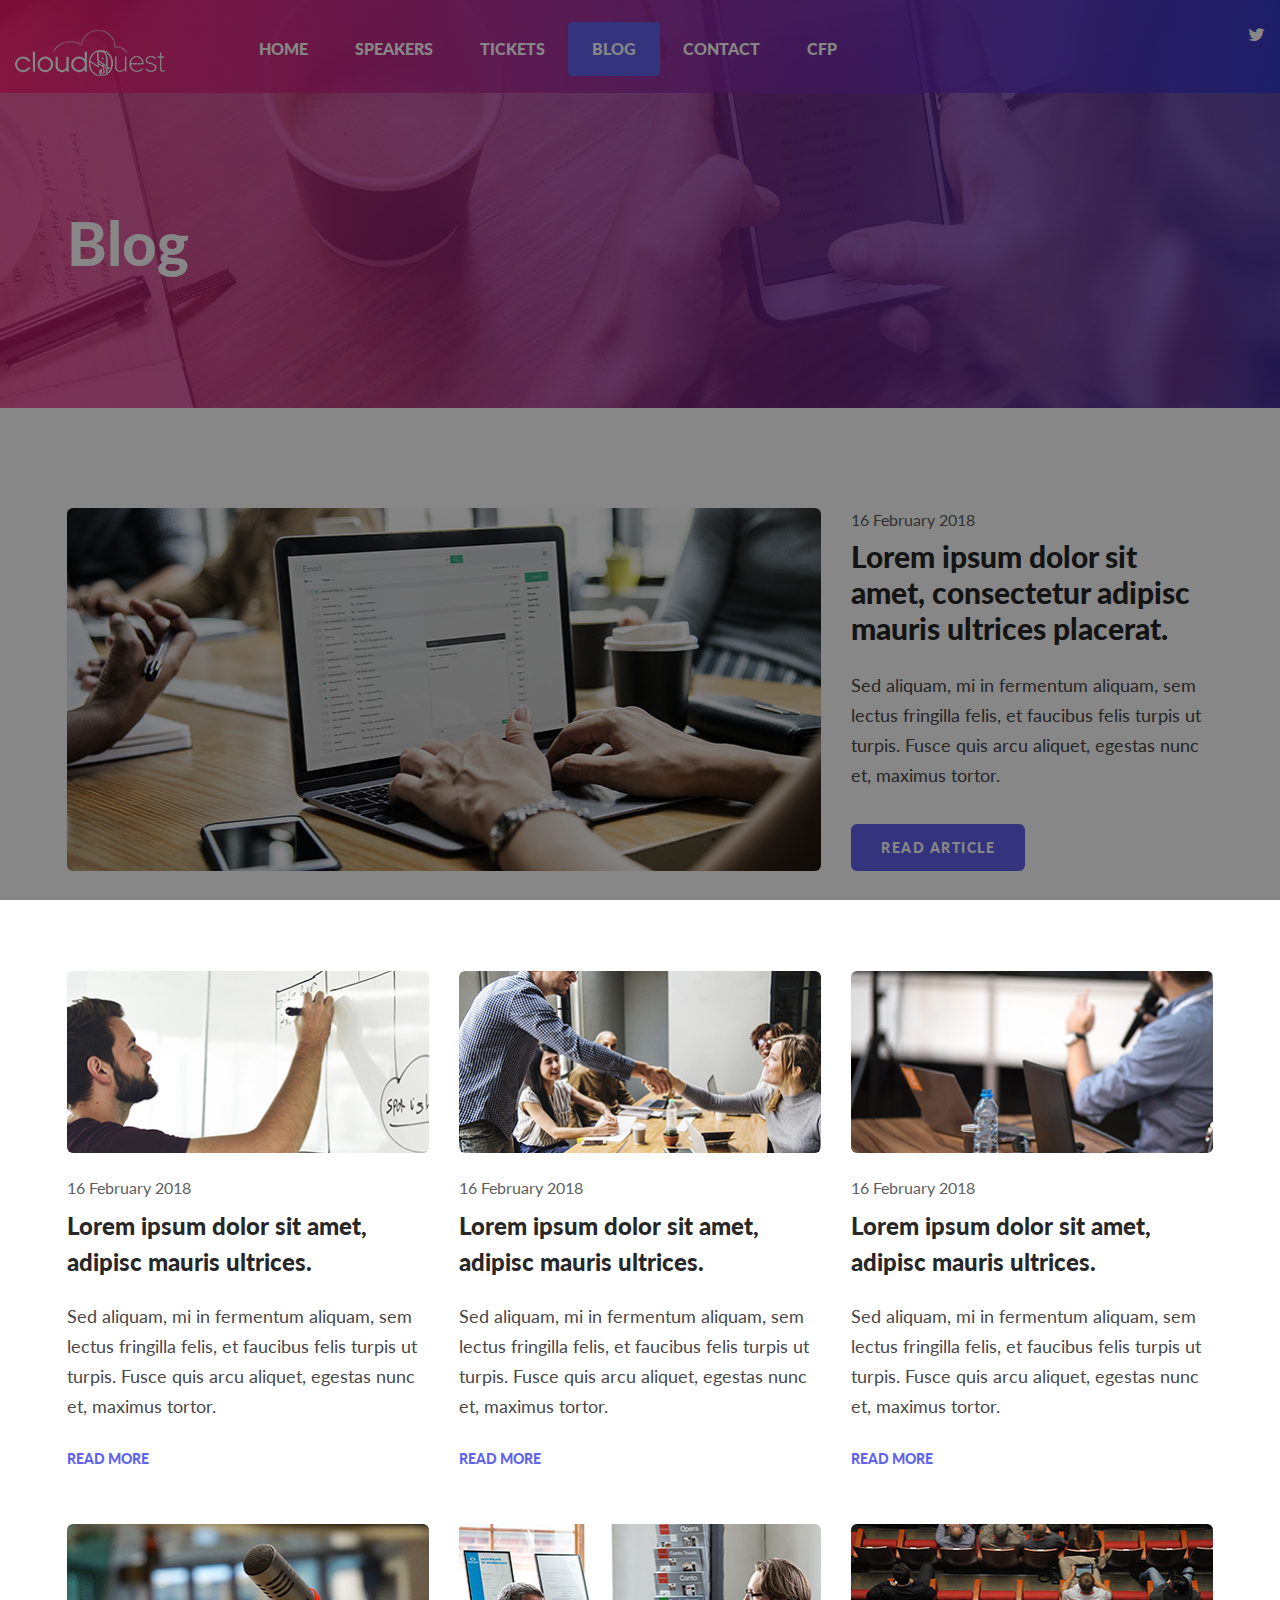
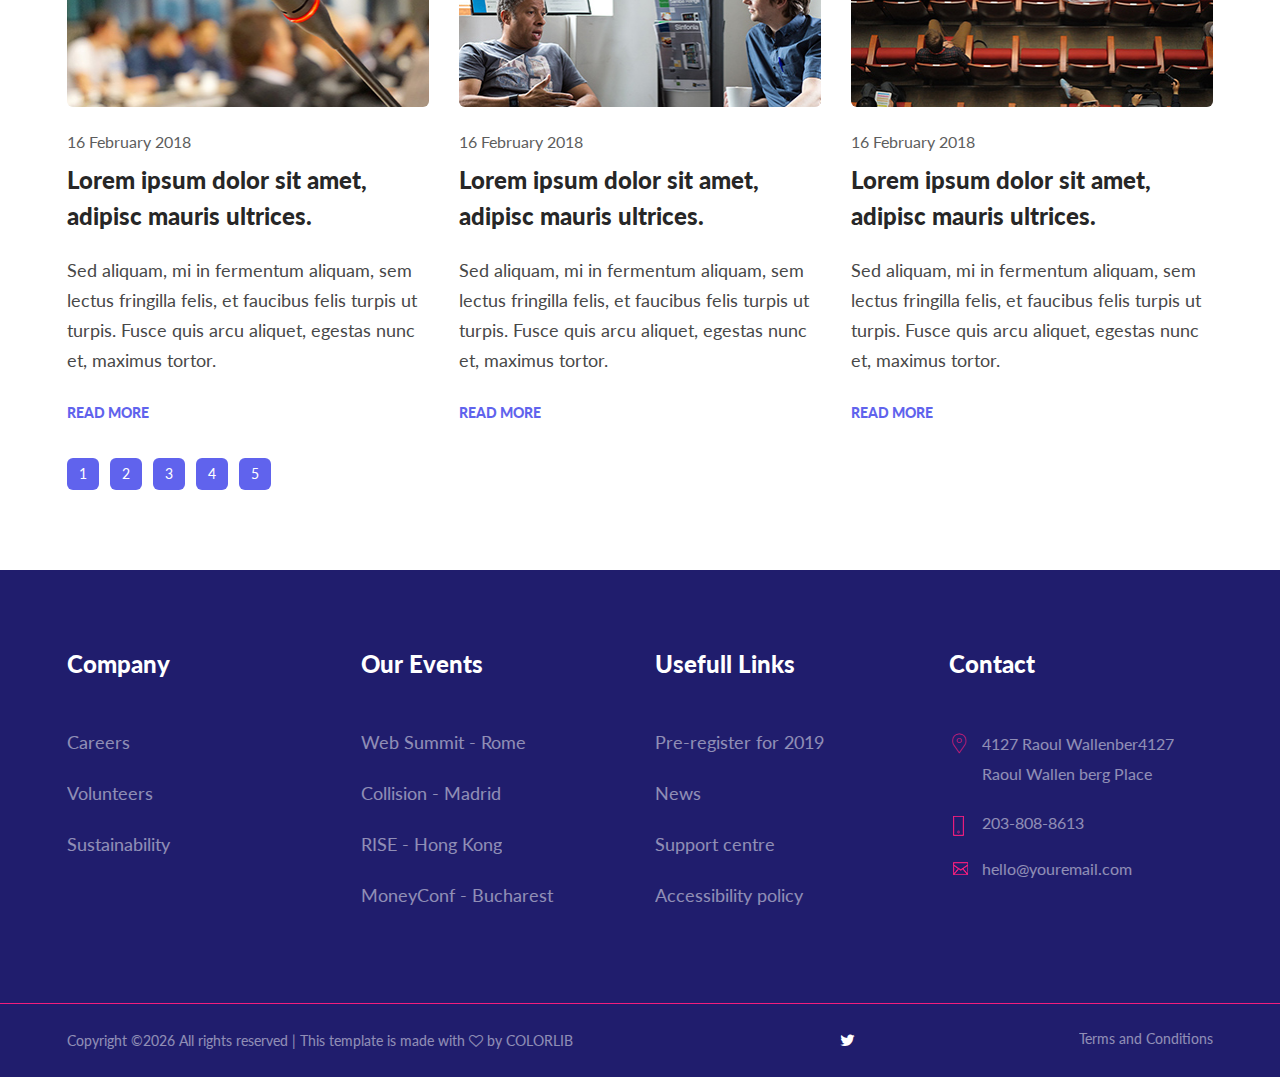
==== blog.html @ 5cf750f9 "First site version" ====
<!DOCTYPE html>
<html lang="fr">

<head>
    <meta charset="UTF-8">
    <meta name="description" content="Cloud Ouest Conference website">
    <meta name="keywords" content="cloud, devops, IA, ML, Nantes, conference, aws, azure, gcp">
    <meta name="viewport" content="width=device-width, initial-scale=1.0">
    <meta http-equiv="X-UA-Compatible" content="ie=edge">
    <title>Cloud Ouest 2020</title>

    <!-- Google Font -->
    <link href="https://fonts.googleapis.com/css?family=Lato:100,300,400,700,900&display=swap" rel="stylesheet">

    <!-- Css Styles -->
    <link rel="stylesheet" href="css/bootstrap.min.css" type="text/css">
    <link rel="stylesheet" href="css/font-awesome.min.css" type="text/css">
    <link rel="stylesheet" href="css/flaticon.css" type="text/css">
    <link rel="stylesheet" href="css/owl.carousel.min.css" type="text/css">
    <link rel="stylesheet" href="css/slicknav.min.css" type="text/css">
    <link rel="stylesheet" href="css/style.css" type="text/css">
</head>

<body>
    <!-- Page Preloder -->
    <div id="preloder">
        <div class="loader"></div>
    </div>

    <!-- Header Section Begin -->
    <header class="header-section">
        <div class="container-fluid">
            <div class="row bg-overlay">
                <div class="header">
                    <div class="col-lg-12">
                        <div class="logo">
                            <a href="./index.html"><img src="img/logo-cloud.png" alt=""></a>
                        </div>
                        <div class="navigation mobile-menu">
                            <div class="main-menu">
                                <nav>
                                    <ul>
                                        <li><a href="./index.html">Home</a></li>
                                        <li><a href="./speakers.html">Speakers</a></li>
                                        <li><a href="./tickets.html">Tickets</a></li>
                                        <li><a class="active" href="./blog.html">Blog</a></li>
                                        <li><a href="./contact.html">Contact</a></li>
                                        <li><a href="https://conference-hall.io/speaker/event/7JVpwCzFNjjXz1Jya7fh" target="_blank">CFP</a></li>
                                    </ul>
                                </nav>
                            </div>
                            <div class="top-social">
                                <a href="https://twitter.com/cloud_ouest" target="_blank"><i class="fa fa-twitter"></i></a>
                                <!--
                                <a href="#"><i class="fa fa-pinterest"></i></a>
                                <a href="#"><i class="fa fa-facebook"></i></a>
                                <a href="#"><i class="fa fa-dribbble"></i></a>
                                <a href="#"><i class="fa fa-behance"></i></a>
                                <a href="#" class="search-btn search-trigger"><i class="fa fa-search"></i></a>
                                -->
                            </div>
                        </div>
                        <div id="mobile-menu-wrap"></div>
                    </div>
                </div>
            </div>
        </div>
    </header>
    <!-- Header End -->

    <!-- Search Bar Begin -->
    <section class="search-bar-wrap">
        <span class="search-close"><i class="fa fa-close"></i></span>
        <div class="search-bar-table">
            <div class="search-bar-tablecell">
                <div class="search-bar-inner">
                    <h2>Search</h2>
                    <form action="#">
                        <input type="search" placeholder="Type Keywords">
                        <button type="submit">Search</button>
                    </form>
                </div>
            </div>
        </div>
    </section>
    <!-- Search Bar End -->

    <!-- Hero Area Begin -->
    <div class="hero-area set-bg" data-setbg="img/blog/blog-hero-bg.jpg">
        <div class="container">
            <div class="row">
                <div class="col-lg-12">
                    <div class="hero-text">
                        <h2>Blog</h2>
                    </div>
                </div>
            </div>
        </div>
    </div>
    <!-- Hero Area End -->

    <!-- Blog Area Begin -->
    <section class="blog-section spad">
        <div class="blog-article">
            <div class="container">
                <div class="row">
                    <div class="col-lg-8">
                        <div class="article-img">
                            <img src="img/blog/blog-item.jpg" alt="">
                        </div>
                    </div>
                    <div class="col-lg-4">
                        <div class="article-details">
                            <span>16 February 2018</span>
                            <h3>Lorem ipsum dolor sit amet, consectetur adipisc mauris ultrices placerat.</h3>
                            <p>Sed aliquam, mi in fermentum aliquam, sem lectus fringilla felis, et faucibus felis
                                turpis ut turpis. Fusce quis arcu aliquet, egestas nunc et, maximus tortor. </p>
                            <a href="#" class="primary-btn article-btn">Read Article</a>
                        </div>
                    </div>
                </div>
            </div>
        </div>
        <div class="blog-items">
            <div class="container">
                <div class="row">
                    <div class="col-lg-4 col-md-6">
                        <div class="single-blog">
                            <div class="blog-img">
                                <img src="img/blog/blog-1.jpg" alt="">
                            </div>
                            <div class="blog-details">
                                <span>16 February 2018</span>
                                <h4>Lorem ipsum dolor sit amet, adipisc mauris ultrices.</h4>
                                <p>Sed aliquam, mi in fermentum aliquam, sem lectus fringilla felis, et faucibus felis
                                    turpis ut turpis. Fusce quis arcu aliquet, egestas nunc et, maximus tortor.</p>
                                <a href="#" class="read-btn">Read More</a>
                            </div>
                        </div>
                    </div>
                    <div class="col-lg-4 col-md-6">
                        <div class="single-blog">
                            <div class="blog-img">
                                <img src="img/blog/blog-2.jpg" alt="">
                            </div>
                            <div class="blog-details">
                                <span>16 February 2018</span>
                                <h4>Lorem ipsum dolor sit amet, adipisc mauris ultrices.</h4>
                                <p>Sed aliquam, mi in fermentum aliquam, sem lectus fringilla felis, et faucibus felis
                                    turpis ut turpis. Fusce quis arcu aliquet, egestas nunc et, maximus tortor.</p>
                                <a href="#" class="read-btn">Read More</a>
                            </div>
                        </div>
                    </div>
                    <div class="col-lg-4 col-md-6">
                        <div class="single-blog">
                            <div class="blog-img">
                                <img src="img/blog/blog-3.jpg" alt="">
                            </div>
                            <div class="blog-details">
                                <span>16 February 2018</span>
                                <h4>Lorem ipsum dolor sit amet, adipisc mauris ultrices.</h4>
                                <p>Sed aliquam, mi in fermentum aliquam, sem lectus fringilla felis, et faucibus felis
                                    turpis ut turpis. Fusce quis arcu aliquet, egestas nunc et, maximus tortor.</p>
                                <a href="#" class="read-btn">Read More</a>
                            </div>
                        </div>
                    </div>
                    <div class="col-lg-4 col-md-6">
                        <div class="single-blog">
                            <div class="blog-img">
                                <img src="img/blog/blog-4.jpg" alt="">
                            </div>
                            <div class="blog-details">
                                <span>16 February 2018</span>
                                <h4>Lorem ipsum dolor sit amet, adipisc mauris ultrices.</h4>
                                <p>Sed aliquam, mi in fermentum aliquam, sem lectus fringilla felis, et faucibus felis
                                    turpis ut turpis. Fusce quis arcu aliquet, egestas nunc et, maximus tortor.</p>
                                <a href="#" class="read-btn">Read More</a>
                            </div>
                        </div>
                    </div>
                    <div class="col-lg-4 col-md-6">
                        <div class="single-blog">
                            <div class="blog-img">
                                <img src="img/blog/blog-5.jpg" alt="">
                            </div>
                            <div class="blog-details">
                                <span>16 February 2018</span>
                                <h4>Lorem ipsum dolor sit amet, adipisc mauris ultrices.</h4>
                                <p>Sed aliquam, mi in fermentum aliquam, sem lectus fringilla felis, et faucibus felis
                                    turpis ut turpis. Fusce quis arcu aliquet, egestas nunc et, maximus tortor.</p>
                                <a href="#" class="read-btn">Read More</a>
                            </div>
                        </div>
                    </div>
                    <div class="col-lg-4 col-md-6">
                        <div class="single-blog">
                            <div class="blog-img">
                                <img src="img/blog/blog-6.jpg" alt="">
                            </div>
                            <div class="blog-details">
                                <span>16 February 2018</span>
                                <h4>Lorem ipsum dolor sit amet, adipisc mauris ultrices.</h4>
                                <p>Sed aliquam, mi in fermentum aliquam, sem lectus fringilla felis, et faucibus felis
                                    turpis ut turpis. Fusce quis arcu aliquet, egestas nunc et, maximus tortor.</p>
                                <a href="#" class="read-btn">Read More</a>
                            </div>
                        </div>
                    </div>
                </div>
            </div>
        </div>
        <div class="blog-pagination">
            <div class="container">
                <div class="row">
                    <div class="col-lg-12">
                        <div class="pagination-number">
                            <a href="#">1</a>
                            <a href="#">2</a>
                            <a href="#">3</a>
                            <a href="#">4</a>
                            <a href="#">5</a>
                        </div>
                    </div>
                </div>
            </div>
        </div>
    </section>
    <!-- Blog Area End -->

    <!-- Footer Begin -->
    <footer class="footer-section">
        <div class="container">
            <div class="row pb-70">
                <div class="col-lg-3 col-md-6">
                    <div class="company-widget">
                        <h4>Company</h4>
                        <ul>
                            <li>Careers</li>
                            <li>Volunteers</li>
                            <li>Sustainability</li>
                        </ul>
                    </div>
                </div>
                <div class="col-lg-3 col-md-6">
                    <div class="event-widget">
                        <h4>Our Events</h4>
                        <ul>
                            <li>Web Summit - Rome</li>
                            <li>Collision - Madrid</li>
                            <li>RISE - Hong Kong</li>
                            <li>MoneyConf - Bucharest</li>
                        </ul>
                    </div>
                </div>
                <div class="col-lg-3 col-md-6">
                    <div class="links-widget">
                        <h4>Usefull Links</h4>
                        <ul>
                            <li>Pre-register for 2019</li>
                            <li>News</li>
                            <li>Support centre</li>
                            <li>Accessibility policy</li>
                        </ul>
                    </div>
                </div>
                <div class="col-lg-3 col-md-6">
                    <div class="contact-widget">
                        <h4>Contact</h4>
                        <ul>
                            <li><i class="flaticon-placeholder-3"></i> <span>4127 Raoul Wallenber4127 Raoul Wallen berg
                                    Place</span></li>
                            <li><img src="img/phone.png" alt=""> <span>203-808-8613</span></li>
                            <li><img src="img/envelop.png" alt=""> <span>hello@youremail.com</span></li>
                        </ul>
                    </div>
                </div>
            </div>
        </div>
        <div class="copyright-area">
            <div class="container">
                <div class="row">
                    <div class="col-lg-12">
                        <div class="copyright-text">
                            <div class="copyright"><!-- Link back to Colorlib can't be removed. Template is licensed under CC BY 3.0. -->
Copyright &copy;<script>document.write(new Date().getFullYear());</script> All rights reserved | This template is made with <i class="fa fa-heart-o" aria-hidden="true"></i> by <a href="https://colorlib.com" target="_blank">Colorlib</a>
<!-- Link back to Colorlib can't be removed. Template is licensed under CC BY 3.0. --></div>
                            <div class="footer-social">
                                <a href="https://twitter.com/cloud_ouest"><i class="fa fa-twitter"></i></a>
                                <!--
                                <a href="#"><i class="fa fa-pinterest"></i></a>
                                <a href="#"><i class="fa fa-facebook"></i></a>
                                <a href="#"><i class="fa fa-dribbble"></i></a>
                                <a href="#"><i class="fa fa-behance"></i></a>
                                -->
                            </div>
                            <div class="term">Terms and Conditions</div>
                        </div>
                    </div>
                </div>
            </div>
        </div>
    </footer>
    <!-- Footer End -->
    
    <!-- Js Plugins -->
    <script src="js/jquery-3.3.1.min.js"></script>
    <script src="js/bootstrap.min.js"></script>
    <script src="js/jquery.slicknav.js"></script>
    <script src="js/owl.carousel.min.js"></script>
    <script src="js/circle-progress.min.js"></script>
    <script src="js/jquery.countdown.min.js"></script>
    <script src="js/main.js"></script>
</body>

</html>
---- css/flaticon.css ----
/*
  	Flaticon icon font: Flaticon
  	Creation date: 22/06/2016 15:41
  	*/

@font-face {
  font-family: "Flaticon";
  src: url("../fonts/Flaticon.eot");
  src: url("../fonts/Flaticon.eot?#iefix") format("embedded-opentype"),
       url("../fonts/Flaticon.woff") format("woff"),
       url("../fonts/Flaticon.ttf") format("truetype"),
       url("../fonts/Flaticon.svg#Flaticon") format("svg");
  font-weight: normal;
  font-style: normal;
}

@media screen and (-webkit-min-device-pixel-ratio:0) {
  @font-face {
    font-family: "Flaticon";
    src: url("../fonts/Flaticon.svg#Flaticon") format("svg");
  }
}

[class^="flaticon-"]:before, [class*=" flaticon-"]:before,
[class^="flaticon-"]:after, [class*=" flaticon-"]:after {   
  font-family: Flaticon;
        font-size: 20px;
font-style: normal;
margin-left: 0;
}

.flaticon-add:before { content: "\f100"; }
.flaticon-add-1:before { content: "\f101"; }
.flaticon-add-2:before { content: "\f102"; }
.flaticon-add-3:before { content: "\f103"; }
.flaticon-agenda:before { content: "\f104"; }
.flaticon-alarm:before { content: "\f105"; }
.flaticon-alarm-1:before { content: "\f106"; }
.flaticon-alarm-clock:before { content: "\f107"; }
.flaticon-alarm-clock-1:before { content: "\f108"; }
.flaticon-albums:before { content: "\f109"; }
.flaticon-app:before { content: "\f10a"; }
.flaticon-archive:before { content: "\f10b"; }
.flaticon-archive-1:before { content: "\f10c"; }
.flaticon-archive-2:before { content: "\f10d"; }
.flaticon-archive-3:before { content: "\f10e"; }
.flaticon-attachment:before { content: "\f10f"; }
.flaticon-back:before { content: "\f110"; }
.flaticon-battery:before { content: "\f111"; }
.flaticon-battery-1:before { content: "\f112"; }
.flaticon-battery-2:before { content: "\f113"; }
.flaticon-battery-3:before { content: "\f114"; }
.flaticon-battery-4:before { content: "\f115"; }
.flaticon-battery-5:before { content: "\f116"; }
.flaticon-battery-6:before { content: "\f117"; }
.flaticon-battery-7:before { content: "\f118"; }
.flaticon-battery-8:before { content: "\f119"; }
.flaticon-battery-9:before { content: "\f11a"; }
.flaticon-binoculars:before { content: "\f11b"; }
.flaticon-blueprint:before { content: "\f11c"; }
.flaticon-bluetooth:before { content: "\f11d"; }
.flaticon-bluetooth-1:before { content: "\f11e"; }
.flaticon-bookmark:before { content: "\f11f"; }
.flaticon-bookmark-1:before { content: "\f120"; }
.flaticon-briefcase:before { content: "\f121"; }
.flaticon-broken-link:before { content: "\f122"; }
.flaticon-calculator:before { content: "\f123"; }
.flaticon-calculator-1:before { content: "\f124"; }
.flaticon-calendar:before { content: "\f125"; }
.flaticon-calendar-1:before { content: "\f126"; }
.flaticon-calendar-2:before { content: "\f127"; }
.flaticon-calendar-3:before { content: "\f128"; }
.flaticon-calendar-4:before { content: "\f129"; }
.flaticon-calendar-5:before { content: "\f12a"; }
.flaticon-calendar-6:before { content: "\f12b"; }
.flaticon-calendar-7:before { content: "\f12c"; }
.flaticon-checked:before { content: "\f12d"; }
.flaticon-checked-1:before { content: "\f12e"; }
.flaticon-clock:before { content: "\f12f"; }
.flaticon-clock-1:before { content: "\f130"; }
.flaticon-close:before { content: "\f131"; }
.flaticon-cloud:before { content: "\f132"; }
.flaticon-cloud-computing:before { content: "\f133"; }
.flaticon-cloud-computing-1:before { content: "\f134"; }
.flaticon-cloud-computing-2:before { content: "\f135"; }
.flaticon-cloud-computing-3:before { content: "\f136"; }
.flaticon-cloud-computing-4:before { content: "\f137"; }
.flaticon-cloud-computing-5:before { content: "\f138"; }
.flaticon-command:before { content: "\f139"; }
.flaticon-compact-disc:before { content: "\f13a"; }
.flaticon-compact-disc-1:before { content: "\f13b"; }
.flaticon-compact-disc-2:before { content: "\f13c"; }
.flaticon-compass:before { content: "\f13d"; }
.flaticon-compose:before { content: "\f13e"; }
.flaticon-controls:before { content: "\f13f"; }
.flaticon-controls-1:before { content: "\f140"; }
.flaticon-controls-2:before { content: "\f141"; }
.flaticon-controls-3:before { content: "\f142"; }
.flaticon-controls-4:before { content: "\f143"; }
.flaticon-controls-5:before { content: "\f144"; }
.flaticon-controls-6:before { content: "\f145"; }
.flaticon-controls-7:before { content: "\f146"; }
.flaticon-controls-8:before { content: "\f147"; }
.flaticon-controls-9:before { content: "\f148"; }
.flaticon-database:before { content: "\f149"; }
.flaticon-database-1:before { content: "\f14a"; }
.flaticon-database-2:before { content: "\f14b"; }
.flaticon-database-3:before { content: "\f14c"; }
.flaticon-diamond:before { content: "\f14d"; }
.flaticon-diploma:before { content: "\f14e"; }
.flaticon-dislike:before { content: "\f14f"; }
.flaticon-dislike-1:before { content: "\f150"; }
.flaticon-divide:before { content: "\f151"; }
.flaticon-divide-1:before { content: "\f152"; }
.flaticon-division:before { content: "\f153"; }
.flaticon-document:before { content: "\f154"; }
.flaticon-download:before { content: "\f155"; }
.flaticon-edit:before { content: "\f156"; }
.flaticon-edit-1:before { content: "\f157"; }
.flaticon-eject:before { content: "\f158"; }
.flaticon-eject-1:before { content: "\f159"; }
.flaticon-equal:before { content: "\f15a"; }
.flaticon-equal-1:before { content: "\f15b"; }
.flaticon-equal-2:before { content: "\f15c"; }
.flaticon-error:before { content: "\f15d"; }
.flaticon-exit:before { content: "\f15e"; }
.flaticon-exit-1:before { content: "\f15f"; }
.flaticon-exit-2:before { content: "\f160"; }
.flaticon-eyeglasses:before { content: "\f161"; }
.flaticon-fast-forward:before { content: "\f162"; }
.flaticon-fast-forward-1:before { content: "\f163"; }
.flaticon-fax:before { content: "\f164"; }
.flaticon-file:before { content: "\f165"; }
.flaticon-file-1:before { content: "\f166"; }
.flaticon-file-2:before { content: "\f167"; }
.flaticon-film:before { content: "\f168"; }
.flaticon-fingerprint:before { content: "\f169"; }
.flaticon-flag:before { content: "\f16a"; }
.flaticon-flag-1:before { content: "\f16b"; }
.flaticon-flag-2:before { content: "\f16c"; }
.flaticon-flag-3:before { content: "\f16d"; }
.flaticon-flag-4:before { content: "\f16e"; }
.flaticon-focus:before { content: "\f16f"; }
.flaticon-folder:before { content: "\f170"; }
.flaticon-folder-1:before { content: "\f171"; }
.flaticon-folder-10:before { content: "\f172"; }
.flaticon-folder-11:before { content: "\f173"; }
.flaticon-folder-12:before { content: "\f174"; }
.flaticon-folder-13:before { content: "\f175"; }
.flaticon-folder-14:before { content: "\f176"; }
.flaticon-folder-15:before { content: "\f177"; }
.flaticon-folder-16:before { content: "\f178"; }
.flaticon-folder-17:before { content: "\f179"; }
.flaticon-folder-18:before { content: "\f17a"; }
.flaticon-folder-19:before { content: "\f17b"; }
.flaticon-folder-2:before { content: "\f17c"; }
.flaticon-folder-3:before { content: "\f17d"; }
.flaticon-folder-4:before { content: "\f17e"; }
.flaticon-folder-5:before { content: "\f17f"; }
.flaticon-folder-6:before { content: "\f180"; }
.flaticon-folder-7:before { content: "\f181"; }
.flaticon-folder-8:before { content: "\f182"; }
.flaticon-folder-9:before { content: "\f183"; }
.flaticon-forbidden:before { content: "\f184"; }
.flaticon-funnel:before { content: "\f185"; }
.flaticon-garbage:before { content: "\f186"; }
.flaticon-garbage-1:before { content: "\f187"; }
.flaticon-garbage-2:before { content: "\f188"; }
.flaticon-gift:before { content: "\f189"; }
.flaticon-help:before { content: "\f18a"; }
.flaticon-hide:before { content: "\f18b"; }
.flaticon-hold:before { content: "\f18c"; }
.flaticon-home:before { content: "\f18d"; }
.flaticon-home-1:before { content: "\f18e"; }
.flaticon-home-2:before { content: "\f18f"; }
.flaticon-hourglass:before { content: "\f190"; }
.flaticon-hourglass-1:before { content: "\f191"; }
.flaticon-hourglass-2:before { content: "\f192"; }
.flaticon-hourglass-3:before { content: "\f193"; }
.flaticon-house:before { content: "\f194"; }
.flaticon-id-card:before { content: "\f195"; }
.flaticon-id-card-1:before { content: "\f196"; }
.flaticon-id-card-2:before { content: "\f197"; }
.flaticon-id-card-3:before { content: "\f198"; }
.flaticon-id-card-4:before { content: "\f199"; }
.flaticon-id-card-5:before { content: "\f19a"; }
.flaticon-idea:before { content: "\f19b"; }
.flaticon-incoming:before { content: "\f19c"; }
.flaticon-infinity:before { content: "\f19d"; }
.flaticon-info:before { content: "\f19e"; }
.flaticon-internet:before { content: "\f19f"; }
.flaticon-key:before { content: "\f1a0"; }
.flaticon-lamp:before { content: "\f1a1"; }
.flaticon-layers:before { content: "\f1a2"; }
.flaticon-layers-1:before { content: "\f1a3"; }
.flaticon-like:before { content: "\f1a4"; }
.flaticon-like-1:before { content: "\f1a5"; }
.flaticon-like-2:before { content: "\f1a6"; }
.flaticon-link:before { content: "\f1a7"; }
.flaticon-list:before { content: "\f1a8"; }
.flaticon-list-1:before { content: "\f1a9"; }
.flaticon-lock:before { content: "\f1aa"; }
.flaticon-lock-1:before { content: "\f1ab"; }
.flaticon-locked:before { content: "\f1ac"; }
.flaticon-locked-1:before { content: "\f1ad"; }
.flaticon-locked-2:before { content: "\f1ae"; }
.flaticon-locked-3:before { content: "\f1af"; }
.flaticon-locked-4:before { content: "\f1b0"; }
.flaticon-locked-5:before { content: "\f1b1"; }
.flaticon-locked-6:before { content: "\f1b2"; }
.flaticon-login:before { content: "\f1b3"; }
.flaticon-magic-wand:before { content: "\f1b4"; }
.flaticon-magnet:before { content: "\f1b5"; }
.flaticon-magnet-1:before { content: "\f1b6"; }
.flaticon-magnet-2:before { content: "\f1b7"; }
.flaticon-map:before { content: "\f1b8"; }
.flaticon-map-1:before { content: "\f1b9"; }
.flaticon-map-2:before { content: "\f1ba"; }
.flaticon-map-location:before { content: "\f1bb"; }
.flaticon-megaphone:before { content: "\f1bc"; }
.flaticon-megaphone-1:before { content: "\f1bd"; }
.flaticon-menu:before { content: "\f1be"; }
.flaticon-menu-1:before { content: "\f1bf"; }
.flaticon-menu-2:before { content: "\f1c0"; }
.flaticon-menu-3:before { content: "\f1c1"; }
.flaticon-menu-4:before { content: "\f1c2"; }
.flaticon-microphone:before { content: "\f1c3"; }
.flaticon-microphone-1:before { content: "\f1c4"; }
.flaticon-minus:before { content: "\f1c5"; }
.flaticon-minus-1:before { content: "\f1c6"; }
.flaticon-more:before { content: "\f1c7"; }
.flaticon-more-1:before { content: "\f1c8"; }
.flaticon-more-2:before { content: "\f1c9"; }
.flaticon-multiply:before { content: "\f1ca"; }
.flaticon-multiply-1:before { content: "\f1cb"; }
.flaticon-music-player:before { content: "\f1cc"; }
.flaticon-music-player-1:before { content: "\f1cd"; }
.flaticon-music-player-2:before { content: "\f1ce"; }
.flaticon-music-player-3:before { content: "\f1cf"; }
.flaticon-mute:before { content: "\f1d0"; }
.flaticon-muted:before { content: "\f1d1"; }
.flaticon-navigation:before { content: "\f1d2"; }
.flaticon-navigation-1:before { content: "\f1d3"; }
.flaticon-network:before { content: "\f1d4"; }
.flaticon-newspaper:before { content: "\f1d5"; }
.flaticon-next:before { content: "\f1d6"; }
.flaticon-note:before { content: "\f1d7"; }
.flaticon-notebook:before { content: "\f1d8"; }
.flaticon-notebook-1:before { content: "\f1d9"; }
.flaticon-notebook-2:before { content: "\f1da"; }
.flaticon-notebook-3:before { content: "\f1db"; }
.flaticon-notebook-4:before { content: "\f1dc"; }
.flaticon-notebook-5:before { content: "\f1dd"; }
.flaticon-notepad:before { content: "\f1de"; }
.flaticon-notepad-1:before { content: "\f1df"; }
.flaticon-notepad-2:before { content: "\f1e0"; }
.flaticon-notification:before { content: "\f1e1"; }
.flaticon-paper-plane:before { content: "\f1e2"; }
.flaticon-paper-plane-1:before { content: "\f1e3"; }
.flaticon-pause:before { content: "\f1e4"; }
.flaticon-pause-1:before { content: "\f1e5"; }
.flaticon-percent:before { content: "\f1e6"; }
.flaticon-percent-1:before { content: "\f1e7"; }
.flaticon-perspective:before { content: "\f1e8"; }
.flaticon-photo-camera:before { content: "\f1e9"; }
.flaticon-photo-camera-1:before { content: "\f1ea"; }
.flaticon-photos:before { content: "\f1eb"; }
.flaticon-picture:before { content: "\f1ec"; }
.flaticon-picture-1:before { content: "\f1ed"; }
.flaticon-picture-2:before { content: "\f1ee"; }
.flaticon-pin:before { content: "\f1ef"; }
.flaticon-placeholder:before { content: "\f1f0"; }
.flaticon-placeholder-1:before { content: "\f1f1"; }
.flaticon-placeholder-2:before { content: "\f1f2"; }
.flaticon-placeholder-3:before { content: "\f1f3"; }
.flaticon-placeholders:before { content: "\f1f4"; }
.flaticon-play-button:before { content: "\f1f5"; }
.flaticon-play-button-1:before { content: "\f1f6"; }
.flaticon-plus:before { content: "\f1f7"; }
.flaticon-power:before { content: "\f1f8"; }
.flaticon-previous:before { content: "\f1f9"; }
.flaticon-price-tag:before { content: "\f1fa"; }
.flaticon-print:before { content: "\f1fb"; }
.flaticon-push-pin:before { content: "\f1fc"; }
.flaticon-radar:before { content: "\f1fd"; }
.flaticon-reading:before { content: "\f1fe"; }
.flaticon-record:before { content: "\f1ff"; }
.flaticon-repeat:before { content: "\f200"; }
.flaticon-repeat-1:before { content: "\f201"; }
.flaticon-restart:before { content: "\f202"; }
.flaticon-resume:before { content: "\f203"; }
.flaticon-rewind:before { content: "\f204"; }
.flaticon-rewind-1:before { content: "\f205"; }
.flaticon-route:before { content: "\f206"; }
.flaticon-save:before { content: "\f207"; }
.flaticon-search:before { content: "\f208"; }
.flaticon-search-1:before { content: "\f209"; }
.flaticon-send:before { content: "\f20a"; }
.flaticon-server:before { content: "\f20b"; }
.flaticon-server-1:before { content: "\f20c"; }
.flaticon-server-2:before { content: "\f20d"; }
.flaticon-server-3:before { content: "\f20e"; }
.flaticon-settings:before { content: "\f20f"; }
.flaticon-settings-1:before { content: "\f210"; }
.flaticon-settings-2:before { content: "\f211"; }
.flaticon-settings-3:before { content: "\f212"; }
.flaticon-settings-4:before { content: "\f213"; }
.flaticon-settings-5:before { content: "\f214"; }
.flaticon-settings-6:before { content: "\f215"; }
.flaticon-settings-7:before { content: "\f216"; }
.flaticon-settings-8:before { content: "\f217"; }
.flaticon-settings-9:before { content: "\f218"; }
.flaticon-share:before { content: "\f219"; }
.flaticon-share-1:before { content: "\f21a"; }
.flaticon-share-2:before { content: "\f21b"; }
.flaticon-shuffle:before { content: "\f21c"; }
.flaticon-shuffle-1:before { content: "\f21d"; }
.flaticon-shutdown:before { content: "\f21e"; }
.flaticon-sign:before { content: "\f21f"; }
.flaticon-sign-1:before { content: "\f220"; }
.flaticon-skip:before { content: "\f221"; }
.flaticon-smartphone:before { content: "\f222"; }
.flaticon-smartphone-1:before { content: "\f223"; }
.flaticon-smartphone-10:before { content: "\f224"; }
.flaticon-smartphone-11:before { content: "\f225"; }
.flaticon-smartphone-2:before { content: "\f226"; }
.flaticon-smartphone-3:before { content: "\f227"; }
.flaticon-smartphone-4:before { content: "\f228"; }
.flaticon-smartphone-5:before { content: "\f229"; }
.flaticon-smartphone-6:before { content: "\f22a"; }
.flaticon-smartphone-7:before { content: "\f22b"; }
.flaticon-smartphone-8:before { content: "\f22c"; }
.flaticon-smartphone-9:before { content: "\f22d"; }
.flaticon-speaker:before { content: "\f22e"; }
.flaticon-speaker-1:before { content: "\f22f"; }
.flaticon-speaker-2:before { content: "\f230"; }
.flaticon-speaker-3:before { content: "\f231"; }
.flaticon-speaker-4:before { content: "\f232"; }
.flaticon-speaker-5:before { content: "\f233"; }
.flaticon-speaker-6:before { content: "\f234"; }
.flaticon-speaker-7:before { content: "\f235"; }
.flaticon-speaker-8:before { content: "\f236"; }
.flaticon-spotlight:before { content: "\f237"; }
.flaticon-star:before { content: "\f238"; }
.flaticon-star-1:before { content: "\f239"; }
.flaticon-stop:before { content: "\f23a"; }
.flaticon-stop-1:before { content: "\f23b"; }
.flaticon-stopwatch:before { content: "\f23c"; }
.flaticon-stopwatch-1:before { content: "\f23d"; }
.flaticon-stopwatch-2:before { content: "\f23e"; }
.flaticon-stopwatch-3:before { content: "\f23f"; }
.flaticon-stopwatch-4:before { content: "\f240"; }
.flaticon-street:before { content: "\f241"; }
.flaticon-street-1:before { content: "\f242"; }
.flaticon-substract:before { content: "\f243"; }
.flaticon-substract-1:before { content: "\f244"; }
.flaticon-success:before { content: "\f245"; }
.flaticon-switch:before { content: "\f246"; }
.flaticon-switch-1:before { content: "\f247"; }
.flaticon-switch-2:before { content: "\f248"; }
.flaticon-switch-3:before { content: "\f249"; }
.flaticon-switch-4:before { content: "\f24a"; }
.flaticon-switch-5:before { content: "\f24b"; }
.flaticon-switch-6:before { content: "\f24c"; }
.flaticon-switch-7:before { content: "\f24d"; }
.flaticon-tabs:before { content: "\f24e"; }
.flaticon-tabs-1:before { content: "\f24f"; }
.flaticon-target:before { content: "\f250"; }
.flaticon-television:before { content: "\f251"; }
.flaticon-television-1:before { content: "\f252"; }
.flaticon-time:before { content: "\f253"; }
.flaticon-trash:before { content: "\f254"; }
.flaticon-umbrella:before { content: "\f255"; }
.flaticon-unlink:before { content: "\f256"; }
.flaticon-unlocked:before { content: "\f257"; }
.flaticon-unlocked-1:before { content: "\f258"; }
.flaticon-unlocked-2:before { content: "\f259"; }
.flaticon-upload:before { content: "\f25a"; }
.flaticon-user:before { content: "\f25b"; }
.flaticon-user-1:before { content: "\f25c"; }
.flaticon-user-2:before { content: "\f25d"; }
.flaticon-user-3:before { content: "\f25e"; }
.flaticon-user-4:before { content: "\f25f"; }
.flaticon-user-5:before { content: "\f260"; }
.flaticon-user-6:before { content: "\f261"; }
.flaticon-user-7:before { content: "\f262"; }
.flaticon-users:before { content: "\f263"; }
.flaticon-users-1:before { content: "\f264"; }
.flaticon-video-camera:before { content: "\f265"; }
.flaticon-video-camera-1:before { content: "\f266"; }
.flaticon-video-player:before { content: "\f267"; }
.flaticon-video-player-1:before { content: "\f268"; }
.flaticon-video-player-2:before { content: "\f269"; }
.flaticon-view:before { content: "\f26a"; }
.flaticon-view-1:before { content: "\f26b"; }
.flaticon-view-2:before { content: "\f26c"; }
.flaticon-volume-control:before { content: "\f26d"; }
.flaticon-volume-control-1:before { content: "\f26e"; }
.flaticon-warning:before { content: "\f26f"; }
.flaticon-wifi:before { content: "\f270"; }
.flaticon-wifi-1:before { content: "\f271"; }
.flaticon-windows:before { content: "\f272"; }
.flaticon-windows-1:before { content: "\f273"; }
.flaticon-windows-2:before { content: "\f274"; }
.flaticon-windows-3:before { content: "\f275"; }
.flaticon-windows-4:before { content: "\f276"; }
.flaticon-wireless-internet:before { content: "\f277"; }
.flaticon-worldwide:before { content: "\f278"; }
.flaticon-worldwide-1:before { content: "\f279"; }
.flaticon-zoom-in:before { content: "\f27a"; }
.flaticon-zoom-out:before { content: "\f27b"; }
---- css/style.css ----
/* =================================
------------------------------------
  The Summit Conference
  Version: 1.0
 ------------------------------------
 ====================================*/


/*----------------------------------------*/
/* Template default CSS
/*----------------------------------------*/

html,
body {
	height: 100%;
	font-family: "Lato", sans-serif;
	-webkit-font-smoothing: antialiased;
	font-smoothing: antialiased;
	background: none;
}

h1,
h2,
h3,
h4,
h5,
h6 {
	margin: 0;
	color: #111111;
	font-weight: 600;
}

h1 {
	font-size: 70px;
}

h2 {
	font-size: 36px;
}

h3 {
	font-size: 30px;
}

h4 {
	font-size: 24px;
}

h5 {
	font-size: 18px;
}

h6 {
	font-size: 16px;
}

p {
	font-size: 16px;
	color: #484848;
	font-weight: 400;
	line-height: 30px;
	margin: 0 0 15px 0;
}

img {
	max-width: 100%;
}

input:focus,
select:focus,
button:focus,
textarea:focus {
	outline: none;
}

a:hover,
a:focus {
	text-decoration: none;
	outline: none;
	color: #fff;
}

ul,
ol {
	padding: 0;
	margin: 0;
}

/*---------------------
  Helper CSS
-----------------------*/

.section-title {
	margin-bottom: 88px;
}

.section-title h2 {
	color: #272727;
	font-size: 60px;
	font-weight: 900;
}

.set-bg {
	background-repeat: no-repeat;
	background-size: cover;
	background-position: top center;
}

.spad {
	padding-top: 100px;
	padding-bottom: 100px;
}

.pb-70 {
	padding-bottom: 70px;
}

.text-white h1,
.text-white h2,
.text-white h3,
.text-white h4,
.text-white h5,
.text-white h6,
.text-white p,
.text-white span,
.text-white li,
.text-white a {
	color: #fff;
}

/* buttons */

.primary-btn {
	display: inline-block;
	font-size: 18px;
	font-weight: 900;
	padding: 20px 45px;
	color: #fff;
	background: #6063ED;
	letter-spacing: 1.5px;
	text-transform: uppercase;
	border-radius: 6px;
}

.submit-btn {
	border: 1px solid #4ACA59;
	background: #4ACA59;
	color: #fff;
	font-size: 18px;
	text-transform: uppercase;
	font-weight: 900;
	letter-spacing: 1.6px;
	height: 62px;
	width: 200px;
	border-radius: 6px;
	cursor: pointer;
}

/* Preloder */

#preloder {
	position: fixed;
	width: 100%;
	height: 100%;
	top: 0;
	left: 0;
	z-index: 999999;
	background: #000;
}

.loader {
	width: 40px;
	height: 40px;
	position: absolute;
	top: 50%;
	left: 50%;
	margin-top: -13px;
	margin-left: -13px;
	border-radius: 60px;
	animation: loader 0.8s linear infinite;
	-webkit-animation: loader 0.8s linear infinite;
}

@keyframes loader {
	0% {
		-webkit-transform: rotate(0deg);
		transform: rotate(0deg);
		border: 4px solid #f44336;
		border-left-color: transparent;
	}
	50% {
		-webkit-transform: rotate(180deg);
		transform: rotate(180deg);
		border: 4px solid #673ab7;
		border-left-color: transparent;
	}
	100% {
		-webkit-transform: rotate(360deg);
		transform: rotate(360deg);
		border: 4px solid #f44336;
		border-left-color: transparent;
	}
}

@-webkit-keyframes loader {
	0% {
		-webkit-transform: rotate(0deg);
		border: 4px solid #f44336;
		border-left-color: transparent;
	}
	50% {
		-webkit-transform: rotate(180deg);
		border: 4px solid #673ab7;
		border-left-color: transparent;
	}
	100% {
		-webkit-transform: rotate(360deg);
		border: 4px solid #f44336;
		border-left-color: transparent;
	}
}

.el-title {
	margin-bottom: 75px;
}

.element {
	margin-bottom: 100px;
}

.element:last-child {
	margin-bottom: 0;
}

/*---------------------
  Header
-----------------------*/

.header-section {
	position: absolute;
	width: 100%;
	z-index: 99;
}

.header-section .bg-overlay {
	position: relative;
	z-index: 1;
}

.header-section .bg-overlay::after {
	position: absolute;
	left: 0;
	right: 0;
	height: 100%;
	width: 100%;
	background: -webkit-gradient(linear, left top, right top, from(#ff1a6b), to(#2a34d0));
	background: linear-gradient(to right, #ff1a6b, #2a34d0);
	content: "";
	opacity: 0.75;
	z-index: -1;
}

.header {
	padding: 30px 0 17px 0;
	width: 100%;
}

.header .logo {
	float: left;
	margin-right: 178px;
}

.header .logo a {
	display: inline-block;
}

.header .main-menu {
	float: left;
	margin-top: -8px;
}

.header .main-menu ul li {
	list-style: none;
	display: inline-block;
	margin-right: -5px;
	position: relative;
	z-index: 1;
}

.header .main-menu ul li a {
	color: #fff;
	display: inline-block;
	font-size: 16px;
	font-weight: 900;
	padding: 15px 24px;
	text-transform: uppercase;
}

.header .main-menu ul li a.active {
	background: #6063ED;
	border-radius: 4px;
}

.header .main-menu ul li a:hover:after {
	opacity: 1;
	visibility: visible;
}

.header .main-menu ul li a:after {
	position: absolute;
	left: 0;
	top: 0;
	height: 100%;
	width: 100%;
	content: "";
	background: #6063ED;
	z-index: -1;
	border-radius: 4px;
	opacity: 0;
	visibility: hidden;
	-webkit-transition: 0.2s;
	transition: 0.2s;
}

.header .top-social {
	float: right;
	margin-top: -9px;
}

.header .top-social a {
	color: #fff;
	display: inline-block;
	font-size: 18px;
	margin-left: 42px;
}

.header .top-social a.search-btn {
	width: 55px;
	height: 55px;
	text-align: center;
	background: #6063ED;
	border-radius: 4px;
	line-height: 55px;
	margin-left: 25px;
}

.slicknav_menu {
	display: none;
}

/*---------------------
  Search Bar
-----------------------*/

.search-bar-wrap {
	position: fixed;
	width: 100%;
	height: 100%;
	z-index: 99;
	background: #073B4C;
	color: #fff;
	visibility: hidden;
	opacity: 0;
	-webkit-transition: 0.3s;
	transition: 0.3s;
}

.search-bar-wrap.active {
	visibility: visible;
	opacity: 1;
	z-index: 9999;
}

.search-bar-wrap h2 {
	color: #fff;
	margin-bottom: 20px;
	text-transform: uppercase;
}

.search-bar-wrap .search-close {
	position: absolute;
	right: 10px;
	top: 10px;
	cursor: pointer;
	font-size: 20px;
	padding: 20px;
	display: inline-block;
}

.search-bar-wrap .search-bar-table {
	display: table;
	width: 100%;
	height: 100%;
	padding: 0 15px;
}

.search-bar-wrap .search-bar-table .search-bar-tablecell {
	display: table-cell;
	vertical-align: middle;
	text-align: center;
}

.search-bar-wrap .search-bar-inner {
	max-width: 500px;
	margin: 0 auto;
}

.search-bar-wrap .search-bar-inner input {
	border: 1px solid #ddd;
	padding: 12px;
	color: #333;
	width: 399px;
}

.search-bar-wrap .search-bar-inner button {
	height: 50px;
	border: 1px solid #233EDE;
	background: #233EDE;
	color: #fff;
	width: 100px;
	cursor: pointer;
	margin-left: -3px;
}

/*---------------------
  Hero Slider
-----------------------*/

.hero-items .owl-dots .owl-dot {
	height: 11px;
	width: 11px;
	border: 3px solid #fff;
	display: block;
	margin-bottom: 10px;
	border-radius: 50%;
}

.hero-items .owl-dots .owl-dot.active {
	border-color: #ff1a6b;
}

.hero-items .owl-dots {
	position: absolute;
	right: 65px;
	bottom: 370px;
}

.hero-items .single-hero-item {
	height: 976px;
	padding-top: 320px;
}

.hero-items .single-hero-item span {
	color: #fff;
	display: block;
	font-size: 36px;
	font-weight: 400;
	margin-bottom: 10px;
	opacity: 0;
	position: relative;
	top: 50px;
}

.hero-items .single-hero-item h1 {
	color: #fff;
	font-size: 100px;
	font-weight: 900;
	line-height: 100px;
	text-transform: uppercase;
	margin-bottom: 12px;
	opacity: 0;
	position: relative;
	top: 50px;
}

.hero-items .single-hero-item h2 {
	color: #fff;
	font-size: 36px;
	font-weight: 700;
	opacity: 0;
	position: relative;
	top: 50px;
}

.owl-item.active .single-hero-item span,
.owl-item.active .single-hero-item h1,
.owl-item.active .single-hero-item h2 {
	top: 0;
	opacity: 1;
}

.owl-item.active .single-hero-item span {
	-webkit-transition: all 0.5s ease 0.2s;
	transition: all 0.5s ease 0.2s;
}

.owl-item.active .single-hero-item h1 {
	-webkit-transition: all 0.5s ease 0.4s;
	transition: all 0.5s ease 0.4s;
}

.owl-item.active .single-hero-item h2 {
	-webkit-transition: all 0.5s ease 0.6s;
	transition: all 0.5s ease 0.6s;
}

/*---------------------
  Event Counter
-----------------------*/

.event-counter {
	background: #201D6D;
	padding: 55px 0 55px 0;
}

.event-counter .event-name h2 {
	color: #fff;
	font-size: 60px;
	font-weight: 900;
	margin-bottom: 11px;
}

.event-counter .event-name h4 {
	color: #fff;
	font-size: 24px;
	font-weight: 400;
}

.event-counter .event-name span {
	font-size: 16px;
	font-weight: 400;
	padding: 9px 11px 9px 15px;
	background: #F21E7D;
	display: inline-block;
	margin-left: 12px;
}

.event-counter .countdown-timer {
	margin-top: -10px;
}

.event-counter .countdown-timer .cd-item {
	display: inline-block;
	margin-right: 60px;
}

.event-counter .countdown-timer .cd-item:last-child {
	margin-right: 0;
}

.event-counter .countdown-timer .cd-item span {
	display: block;
	color: #fff;
	font-size: 60px;
	font-weight: 900;
	margin-bottom: 6px;
}

.event-counter .countdown-timer .cd-item p {
	color: #fff;
	font-size: 18px;
	font-weight: 400;
}

/*---------------------
  Speakers Section
-----------------------*/

.speaker-section {
	padding-top: 85px;
}

.speakers-about {
	margin-bottom: 65px;
}

.speakers-about .speaker-img {
	margin-bottom: 22px;
}

.speakers-about .speaker-img img {
	border-radius: 6px;
	min-width: 100%;
}

.speakers-about .speaker-text h3 {
	color: #272727;
	font-size: 30px;
	font-weight: 900;
}

.speakers-about .speaker-text h3 span {
	font-size: 18px;
	font-weight: 400;
	display: block;
	margin-top: 10px;
}

/*---------------------
  Workshop Area
-----------------------*/

.workshop-section {
	position: relative;
	background: #f3f3f3;
	margin-bottom: 85px;
}

.workshop-img {
	position: absolute;
	left: 0;
	top: 0;
	height: 100%;
	width: calc(50% - 108px);
}

.workshop-img img {
	height: 100%;
}

.workshop-text {
	background: #f3f3f3;
	margin-left: -15px;
	margin-right: -15px;
	height: 100%;
	padding-top: 185px;
	padding-bottom: 155px;
}

.workshop-text h4 {
	color: #272727;
	font-size: 24px;
	font-weight: 700;
	margin-bottom: 17px;
}

.workshop-text h2 {
	color: #272727;
	font-size: 60px;
	font-weight: 700;
	line-height: 72px;
	margin-bottom: 17px;
}

.workshop-text p {
	color: #484848;
	font-size: 18px;
	font-weight: 400;
	margin-bottom: 30px;
}

.workshop-text .more-info {
	padding: 20px 43px;
	margin-right: 27px;
	margin-bottom: 20px;
}

.workshop-text .buy-tickets {
	background: #4ACA59;
	padding: 20px 38px;
}

/*---------------------
  Speak About
-----------------------*/

.speak-about {
	padding-top: 0;
	padding-bottom: 70px;
}

.speak-text {
	background: #f5f5f5;
	padding: 34px 18px 40px 35px;
	height: 520px;
	position: relative;
	margin-bottom: 30px;
	-webkit-transition: 0.3s;
	transition: 0.3s;
	border-radius: 6px;
}

.speak-text:after {
	position: absolute;
	content: "";
	width: 100%;
	height: 100%;
	left: 0;
	top: 0;
	background: -webkit-gradient(linear, left top, right top, from(#FB3ABE), to(#F149E3));
	background: linear-gradient(to right, #FB3ABE, #F149E3);
	border-radius: 6px;
	opacity: 0;
	-webkit-transition: all 0.4s;
	transition: all 0.4s;
	z-index: 0;
}

.speak-text:hover {
	color: #fff;
}

.speak-text:hover h2 {
	color: #fff;
}

.speak-text:hover .speaker-name h4 {
	color: #fff;
}

.speak-text:hover:after {
	opacity: 1;
}

.speak-text h2 {
	color: #272727;
	font-size: 36px;
	font-weight: 900;
	line-height: 50px;
	margin-bottom: 198px;
	z-index: 2;
	position: relative;
	-webkit-transition: all 0.4s;
	transition: all 0.4s;
}

.speak-text .speaker-name {
	position: absolute;
	left: 35px;
	bottom: 36px;
	z-index: 2;
}

.speak-text .speaker-name h4 {
	color: #272727;
	font-size: 24px;
	font-weight: 900;
}

.speak-text .speaker-name h4 span {
	display: block;
	font-size: 18px;
	font-weight: 400;
	margin-top: 10px;
}

/*---------------------
  Subscribe Form
-----------------------*/

.subscribe-form {
	padding-top: 85px;
}

.subscribe-form .section-title h2 {
	color: #fff;
	margin-bottom: -60px;
}

.subscribe-form p {
	color: #fff;
	font-size: 18px;
	margin-bottom: 82px;
}

.subscribe-form .subs-form {
	position: relative;
}

.subscribe-form .subs-form input {
	border: 2px solid #F1F1F1;
	border-radius: 6px;
	background: transparent;
	color: #fff;
	font-size: 18px;
	display: inline-block;
	height: 62px;
	width: 830px;
	padding-left: 35px;
}

.subscribe-form .subs-form input::-webkit-input-placeholder {
	color: #fff;
	font-style: italic;
	opacity: 0.35;
}

.subscribe-form .subs-form input::-moz-placeholder {
	color: #fff;
	font-style: italic;
	opacity: 0.35;
}

.subscribe-form .subs-form input:-ms-input-placeholder {
	color: #fff;
	font-style: italic;
	opacity: 0.35;
}

.subscribe-form .subs-form input::-ms-input-placeholder {
	color: #fff;
	font-style: italic;
	opacity: 0.35;
}

.subscribe-form .subs-form input::placeholder {
	color: #fff;
	font-style: italic;
	opacity: 0.35;
}

.subscribe-form .subs-form button {
	position: absolute;
	top: 0;
	right: 63px;
}

/*---------------------
  Footer
-----------------------*/

.footer-section {
	background: #201D6D;
	color: #fff;
	padding-top: 80px;
}

.company-widget h4,
.event-widget h4,
.links-widget h4,
.contact-widget h4 {
	color: #fff;
	font-size: 24px;
	font-weight: 900;
	margin-bottom: 50px;
}

.company-widget ul li,
.event-widget ul li,
.links-widget ul li {
	color: #fff;
	font-size: 18px;
	font-weight: 400;
	list-style: none;
	margin-bottom: 24px;
	opacity: 0.5;
}

.contact-widget ul li {
	list-style: none;
	position: relative;
	margin-bottom: 22px;
}

.contact-widget ul li:first-child span {
	line-height: 30px;
}

.contact-widget ul li i {
	position: absolute;
	left: 0;
	top: 0;
	color: #D51E7B;
}

.contact-widget ul li img {
	position: absolute;
	left: 4px;
	top: 5px;
	margin-right: -13px;
}

.contact-widget ul li span {
	margin-left: 33px;
	display: inline-block;
	color: #fff;
	font-size: 16px;
	font-weight: 400;
	opacity: 0.5;
}

.copyright-area {
	position: relative;
	padding: 25px 0;
}

.copyright-area:after {
	position: absolute;
	left: 0;
	top: 0;
	width: 100%;
	border-top: 1px solid #F21E7D;
	content: "";
}

.copyright-text .copyright,
.copyright-text .term {
	display: inline-block;
	color: #fff;
	font-size: 14px;
	font-weight: 400;
	opacity: 0.5;
}

.copyright-text .copyright a,
.copyright-text .term a {
	text-transform: uppercase;
	color: #fff;
}

.copyright-text .footer-social {
	display: inline-block;
	margin-left: 258px;
}

.copyright-text .footer-social a {
	color: #fff;
	margin-right: 25px;
	padding: 5px;
}

.copyright-text .term {
	display: inline-block;
	float: right;
}

/*---------------  Other Pages Style  --------------*/

/*---------------------
  Hero Area
-----------------------*/

.hero-area {
	height: 408px;
	padding-top: 207px;
}

.hero-text h2 {
	color: #fff;
	font-size: 60px;
	font-weight: 900;
}

/*---------------------
  Special Guest
-----------------------*/

.pb-90 {
	padding-bottom: 90px;
}

.special-guest {
	padding-top: 85px;
}

.guest-img img {
	border-radius: 6px;
}

.guest-info {
	margin-top: -5px;
}

.guest-info h2 {
	color: #272727;
	font-size: 36px;
	font-weight: 900;
	margin-bottom: 27px;
}

.guest-info h2 span {
	display: block;
	font-size: 18px;
	font-weight: 400;
	margin-top: 8px;
}

.guest-info p {
	color: #484848;
	font-size: 18px;
	font-weight: 400;
}

.guest-info p.long-text {
	margin-bottom: 30px;
}

.guest-info .guest-links {
	margin-top: 32px;
}

.guest-info .guest-links a {
	color: #fff;
	font-size: 18px;
	height: 36px;
	width: 36px;
	background: #EA4C89;
	display: inline-block;
	text-align: center;
	line-height: 35px;
	border-radius: 50%;
	margin-right: 5px;
}

.guest-info .guest-links a.behance {
	background: #0057FF;
}

.guest-info .guest-links a.facebook {
	background: #4267B2;
}

.guest-info .guest-links a.linkedin {
	background: #0077B5;
}

.guest-info .guest-links a.twitter {
	background: #1DA1F2;
}

/*---------------------
  Call To
-----------------------*/

.call-to-area {
	padding-top: 85px;
}

.call-to-text .section-title {
	margin-bottom: 25px;
}

.call-to-text .section-title h2 {
	color: #fff;
}

.call-to-text p {
	color: #fff;
	font-size: 24px;
	font-weight: 400;
	line-height: 36px;
	margin-bottom: 42px;
}

.call-to-text .buy-tickets {
	background: #4ACA59;
	padding: 20px 35px;
}

/*---------------------
  Speaker ALl
-----------------------*/

.speaker-section.speaker-all {
	padding-bottom: 10px;
}

.speaker-section.speaker-all .speakers-about {
	margin-bottom: 86px;
}

/*---------------------
  Tickets Table Price
-----------------------*/

.tickets-table-price {
	background: #f3f3f3;
}

.tickets-table {
	background: #fff;
	padding: 35px 0 50px;
	border-radius: 6px;
	border-top: 4px solid #6063ED;
}

.tickets-table.recommended {
	border-color: #4ACA59;
}

.tickets-table .table-price {
	padding-bottom: 30px;
	border-bottom: 2px solid #F1F6F9;
}

.tickets-table .table-price span {
	color: #868686;
	font-size: 14px;
	font-weight: 700;
	text-transform: uppercase;
	margin-bottom: 5px;
	display: block;
}

.tickets-table .table-price h2 {
	color: #2e2e2e;
	font-size: 36px;
	font-weight: 900;
}

.tickets-table .table-price h2.table-title {
	margin-bottom: 6px;
}

.tickets-table .table-price h2.price {
	color: #6063ed;
}

.tickets-table .table-features {
	padding-left: 65px;
	padding-top: 32px;
	padding-right: 18px;
}

.tickets-table .table-features ul {
	margin-bottom: 35px;
}

.tickets-table .table-features ul li {
	list-style: none;
	color: #838383;
	font-size: 16px;
	font-weight: 400;
	margin-bottom: 8px;
}

.tickets-table .table-features ul li img {
	margin-right: 17px;
}

.tickets-table a.buy-tickets {
	background: #4ACA59;
	padding: 20px 35px;
	margin-left: 10px;
}

/*---------------------
  Hurry Up
-----------------------*/

.hurry-up {
	padding-bottom: 159px;
}

.hurry-up h2 {
	color: #fff;
	font-size: 48px;
	font-weight: 900;
	text-align: center;
	margin-bottom: 36px;
}

.hurry-up .countdown-timer .cd-time {
	float: left;
	margin-right: 140px;
}

.hurry-up .countdown-timer .cd-time span {
	color: #fff;
	display: block;
	font-size: 90px;
	font-weight: 900;
}

.hurry-up .countdown-timer .cd-time p {
	color: #fff;
	font-size: 27px;
	font-weight: 400;
	opacity: 0.5;
}

.hurry-up .countdown-timer .cd-time:last-child {
	margin-right: 0;
}

/*---------------------
  Blog Section
-----------------------*/

.blog-section {
	padding-bottom: 80px;
}

.blog-article {
	padding-bottom: 100px;
}

.blog-article .article-img img {
	border-radius: 6px;
}

.blog-article .article-details span {
	display: block;
	font-size: 16px;
	font-weight: 400;
	color: #272727;
	opacity: 0.75;
	margin-bottom: 6px;
}

.blog-article .article-details h3 {
	color: #272727;
	font-size: 30px;
	font-weight: 900;
	line-height: 36px;
	margin-bottom: 24px;
}

.blog-article .article-details p {
	color: #484848;
	font-size: 18px;
	font-weight: 400;
	line-height: 30px;
	margin-bottom: 34px;
}

.blog-article .article-details .article-btn {
	font-size: 14px;
	padding: 13px 30px;
}

.blog-items .single-blog {
	margin-bottom: 55px;
}

.blog-items .single-blog .blog-img img {
	border-radius: 6px;
	min-width: 100%;
}

.blog-items .single-blog .blog-details {
	padding-top: 23px;
}

.blog-items .single-blog .blog-details span {
	color: #272727;
	font-size: 16px;
	font-weight: 400;
	opacity: 0.75;
	display: block;
	margin-bottom: 8px;
}

.blog-items .single-blog .blog-details h4 {
	color: #272727;
	font-size: 24px;
	font-weight: 900;
	line-height: 36px;
	margin-bottom: 21px;
}

.blog-items .single-blog .blog-details p {
	color: #484848;
	font-size: 18px;
	font-weight: 400;
	line-height: 30px;
	margin-bottom: 27px;
}

.blog-items .single-blog .blog-details a.read-btn {
	color: #6063ed;
	font-size: 14px;
	display: block;
	font-weight: 900;
	text-transform: uppercase;
}

.blog-pagination {
	margin-top: -20px;
}

.pagination-number a {
	display: inline-block;
	color: #fff;
	font-size: 14px;
	height: 32px;
	width: 32px;
	text-align: center;
	line-height: 32px;
	border-radius: 6px;
	background: #6063ED;
	margin-right: 7px;
	-webkit-transition: 0.3s;
	transition: 0.3s;
}

.pagination-number a:hover {
	background: #4ACA59;
}

/*---------------------
  Contact
-----------------------*/

.contact-section {
	position: relative;
}

.contact-details {
	padding: 80px 0 85px;
}

.contact-details h2 {
	color: #272727;
	font-size: 60px;
	font-weight: 900;
	margin-bottom: 55px;
}

.contact-details .contact-form input {
	height: 63px;
	width: 100%;
	background: #F5F5F5;
	border: none;
	-webkit-transition: 0.2s;
	transition: 0.2s;
	border-bottom: 2px solid transparent;
	margin-bottom: 15px;
	padding-left: 27px;
}

.contact-details .contact-form input:focus {
	border-bottom: 2px solid #F21E7D;
}

.contact-details .contact-form textarea {
	height: 200px;
	width: 100%;
	background: #F5F5F5;
	border: none;
	padding-left: 27px;
	padding-top: 20px;
	resize: none;
	margin-bottom: 20px;
}

.contact-details .contact-form textarea:focus {
	border-bottom: 2px solid #F21E7D;
}

.contact-details .contact-form .contact-btn {
	width: 234px;
	background: #6063ED;
	border: 1px solid #6063ED;
}

.map {
	position: absolute;
	left: 0;
	top: 0;
	height: 100%;
	width: calc(50% - 75px);
	background: #eee;
}

.map iframe {
	height: 100%;
	width: 100%;
}

.map .contact-address {
	background: #6063ED;
	position: absolute;
	left: 20%;
	top: 20%;
	height: 337px;
	width: 347px;
	border-radius: 6px;
	padding: 45px 35px 70px 35px;
}

.map .contact-address h4 {
	color: #fff;
	font-size: 24px;
	font-weight: 900;
	margin-bottom: 45px;
}

.map .contact-address li {
	list-style: none;
	position: relative;
	margin-bottom: 23px;
}

.map .contact-address li:first-child {
	line-height: 30px;
}

.map .contact-address li i {
	position: absolute;
	left: 0;
	top: -1px;
	color: #fff;
}

.map .contact-address li img {
	position: absolute;
	left: 6px;
	top: 3px;
}

.map .contact-address li span {
	color: #fff;
	font-size: 16px;
	font-weight: 400;
	opacity: 0.5;
	display: inline-block;
	margin-left: 33px;
}

.map .contact-address .triangle-border {
	border-top: 7px solid transparent;
	border-bottom: 7px solid transparent;
	border-left: 17px solid #6063ED;
	position: absolute;
	left: 0;
	bottom: -6px;
}

/*---------------------
  Elements
-----------------------*/

.elements-section {
	padding-bottom: 90px;
}

/*  Button Elem  */

.buttons-elem {
	padding-bottom: 104px;
}

.buttons-elem .section-title {
	margin-bottom: 52px;
}

.buttons-elem .buttons .send-btn {
	height: 67px;
	width: 234px;
	background: #6063ED;
	border: 1px solid #6063ED;
	margin-right: 20px;
}

.buttons-elem .buttons a.green {
	background: #4ACA59;
	padding: 20px 38px;
	margin-right: 20px;
}

.buttons-elem .buttons a.gradient {
	background: -webkit-gradient(linear, left top, right top, from(#FB3ABE), to(#F149E3));
	background: linear-gradient(to right, #FB3ABE, #F149E3);
	padding: 20px 38px;
}

/*  Accordin Elem  */

.accordintab-elem .section-title {
	margin-bottom: 52px;
}

.accordin-elem {
	margin-bottom: 70px;
}

.accordin-elem .card {
	border: none;
	margin-bottom: 13px;
}

.accordin-elem .card .card-heading {
	background: #F5F5F5;
	padding: 16px 30px 15px 20px;
	border-radius: 6px;
	transition: all 0.4s;
	-webkit-transition: all 0.4s;
}

.accordin-elem .card .card-heading a {
	font-size: 18px;
	font-weight: 700;
	cursor: pointer;
	display: block;
	text-align: left;
	color: #272727;
}

.accordin-elem .card .card-body {
	font-weight: 400;
	line-height: 30px;
	padding-right: 10px;
	padding-left: 10px;
	padding-top: 25px;
	font-size: 18px;
	color: #484848;
}

.accordin-elem .card:first-of-type {
	border-top-left-radius: 0;
	border-top-right-radius: 0;
}

.accordin-elem .card:last-of-type {
	border-bottom-left-radius: 0;
	border-bottom-right-radius: 0;
}

.accordin-elem .card-heading a:after,
.accordin-elem .card-heading>a.active[aria-expanded=false]:after {
	content: "+";
	float: right;
	font-size: 14px;
	font-weight: 700;
	color: #060a0f;
}

.accordin-elem .card-heading a[aria-expanded=true]:after,
.accordin-elem .card-heading>a.active:after {
	content: "-";
	float: right;
	font-size: 14px;
	font-weight: 700;
	color: #060a0f;
}

.accordin-elem .card-heading.active {
	background: #6063ED;
}

.accordin-elem .card-heading.active a {
	color: #fff;
}

.accordin-elem .card-heading.active a:after {
	color: #fff;
}

.tabs-elem .nav-tabs {
	border-bottom: 0;
}

.tab-elem .tab-content {
	margin-top: 30px;
}

.tab-elem .tab-content p {
	color: #484848;
	font-size: 18px;
	font-weight: 400;
	line-height: 30px;
}

.tab-elem .section-title {
	margin-bottom: 52px;
}

.tab-elem .nav-tabs {
	border-bottom: none;
}

.tab-elem .nav-tabs .nav-item {
	background: #F5F5F5;
	font-size: 18px;
	font-weight: 700;
	margin-right: 13px;
	border-radius: 6px;
}

.tab-elem .nav-tabs .nav-item a {
	color: #272727;
}

.tab-elem .nav-tabs .nav-item .nav-link {
	border-top-left-radius: 0;
	border-top-right-radius: 0;
	border: none;
	display: block;
	padding: 15px 20px;
	border-radius: 6px;
	transition: all 0.4s;
	-webkit-transition: all 0.4s;
}

.nav-tabs .nav-item.show .nav-link,
.nav-tabs .nav-link.active {
	color: #fff !important;
	background-color: #6063ED;
}

/*  Milestone Counter  */

.milestone-counter {
	margin-bottom: 108px;
}

.milestone-counter .section-title {
	margin-bottom: 52px;
}

.single-milestone-counter {
	position: relative;
}

.single-milestone-counter .counter-icon {
	position: absolute;
	left: 0;
	top: 9px;
}

.single-milestone-counter .counter-icon .flaticon-calendar-5:before,
.single-milestone-counter .counter-icon .flaticon-user-6:before,
.single-milestone-counter .counter-icon .flaticon-worldwide:before,
.single-milestone-counter .counter-icon .flaticon-users:before {
	font-size: 50px;
	display: inline-block;
	color: #6467ED;
}

.single-milestone-counter .counter-text {
	display: inline-block;
	margin-left: 72px;
}

.single-milestone-counter .counter-text span.counter-num {
	color: #272727;
	font-size: 60px;
	font-weight: 900;
	display: inline-block;
	line-height: 45px;
	margin-bottom: 6px;
}

.single-milestone-counter .counter-text strong {
	color: #272727;
	font-size: 60px;
	font-weight: 900;
	display: inline-block;
	line-height: 45px;
	text-transform: uppercase;
}

.single-milestone-counter .counter-text span {
	color: #484848;
	font-size: 18px;
	font-weight: 700;
	display: block;
}

/* Progress Loaders  */

.progress-loaders {
	margin-bottom: 114px;
}

.progress-loaders .section-title {
	margin-bottom: 52px;
}

.single-loader {
	text-align: center;
}

.single-loader .loader-circle-wrap {
	position: relative;
}

.single-loader .loader-circle-wrap .loader-percentage {
	position: absolute;
	left: 0;
	top: 30%;
	width: 100%;
	font-size: 48px;
	font-weight: 900;
	color: #272727;
	line-height: 50px;
}

.single-loader .loader-circle-wrap .inner-text {
	position: absolute;
	left: 0;
	top: 56%;
	width: 100%;
	font-weight: 700;
	font-size: 18px;
	color: #484848;
	display: block;
}

/* Icon Boxes  */

.icon-boxes .section-title {
	margin-bottom: 52px;
}

.icon-boxes .speak-text {
	-webkit-transition: 0.3s;
	transition: 0.3s;
}

.icon-boxes .speak-text:hover {
	background: -webkit-gradient(linear, left top, right top, from(#FB3ABE), to(#F149E3));
	background: linear-gradient(to right, #FB3ABE, #F149E3);
}

.icon-boxes .speak-text:hover i {
	color: #fff;
}

.icon-boxes .speak-text:hover h2 {
	color: #fff;
}

.icon-boxes .speak-text:hover .speaker-name h4 {
	color: #fff;
}

.icon-boxes .speak-text i {
	display: inline-block;
	margin-bottom: 6px;
	color: #6467ED;
	position: relative;
	z-index: 2;
}

.icon-boxes .speak-text .flaticon-settings:before,
.icon-boxes .speak-text .flaticon-fingerprint:before,
.icon-boxes .speak-text .flaticon-alarm-clock-1:before {
	font-size: 50px;
}

/*---------------------
  Responsive Styles
-----------------------*/

@media (min-width: 1200px) {
	.container {
		max-width: 1176px;
	}
}

@media only screen and (max-width: 1320px) {
	.header .logo {
		margin-right: 160px;
	}
}

@media only screen and (min-width: 1200px) and (max-width: 1290px) {
	.header .logo {
		margin-right: 70px;
	}
}

/* Medium Device : 1280px. */

@media only screen and (min-width: 992px) and (max-width: 1199px) {
	.header .logo {
		margin-right: 20px;
	}
	.header .main-menu ul li a {
		padding: 15px 20px;
	}
	.header .top-social a {
		margin-left: 20px;
	}
	.header .top-social a.search-btn {
		margin-left: 15px;
	}
	.event-counter .countdown-timer .cd-item {
		margin-right: 50px;
	}
	.workshop-text h2 {
		font-size: 53px;
	}
	.subscribe-form .subs-form input {
		width: 650px;
	}
	.tickets-table .table-features {
		padding-left: 37px;
	}
	.hurry-up .countdown-timer .cd-time {
		margin-right: 80px;
	}
	.blog-article .article-details span {
		margin-bottom: 4px;
	}
	.blog-article .article-details h3 {
		font-size: 24px;
		margin-bottom: 15px;
	}
	.blog-article .article-details p {
		margin-bottom: 15px;
	}
	.map .contact-address {
		width: 300px;
	}
	.accordin-elem .card .card-heading a {
		font-size: 17px;
	}
	.single-milestone-counter .counter-text span.counter-num {
		font-size: 54px;
	}
	.single-milestone-counter .counter-text strong {
		font-size: 54px;
	}
	.single-milestone-counter .counter-text span {
		font-size: 17px;
	}
	.copyright-text .footer-social {
		margin-left: 200px;
	}
}

/* Tablet : 768px. */

@media only screen and (min-width: 768px) and (max-width: 991px) {
	.header {
		padding: 17px 0 17px 0;
	}
	.header .logo {
		float: none;
		margin-right: 0;
		text-align: center;
	}
	.header .main-menu {
		float: none;
		margin-top: 6px;
		text-align: center;
	}
	.header .top-social {
		float: none;
		margin-top: 5px;
		text-align: center;
	}
	.speakers-about .speaker-img {
		display: inline-block;
	}
	.subscribe-form .subs-form input {
		width: 100%;
		margin-bottom: 25px;
	}
	.subscribe-form .subs-form button {
		top: 80px;
		left: 50%;
		margin-left: -100px;
	}
	.subscribe-form .section-title h2 {
		font-size: 54px;
	}
	.workshop-img {
		position: relative;
		width: 100%;
		height: 700px;
	}
	.workshop-text {
		padding-top: 100px;
	}
	.event-counter .event-name {
		margin-bottom: 30px;
		text-align: center;
	}
	.event-counter .countdown-timer {
		text-align: center;
	}
	.hero-items .single-hero-item h1 {
		font-size: 80px;
	}
	.special-guest .guest-img {
		margin-bottom: 40px;
		display: inline-block;
	}
	.tickets-table .table-features {
		padding-left: 35px;
	}
	.tickets-table-price {
		padding-bottom: 60px;
	}
	.tickets-table {
		margin-bottom: 40px;
	}
	.hurry-up .countdown-timer .cd-time {
		margin-right: 50px;
	}
	.hurry-up .countdown-timer .cd-time span {
		font-size: 70px;
	}
	.blog-article .article-img {
		margin-bottom: 30px;
	}
	.map {
		position: relative;
		height: 700px;
		width: 100%;
	}
	.buttons-elem .buttons a.green {
		margin-right: 18px;
	}
	.milestone-counter {
		margin-bottom: 48px;
	}
	.single-milestone-counter {
		margin-bottom: 50px;
	}
	.progress-loaders {
		margin-bottom: 44px;
	}
	.single-loader {
		margin-bottom: 50px;
	}
	.copyright-text .footer-social {
		margin-left: 60px;
	}
	.tab-elem {
		margin-bottom: 80px;
	}
}

/* Large Mobile : 480px. */

@media only screen and (max-width: 767px) {
	.header .navigation {
		display: none;
	}
	.header .main-menu {
		float: none;
		margin-top: 0;
		margin-bottom: 25px;
	}
	.header .main-menu ul li {
		display: block;
	}
	.slicknav_menu {
		display: block;
		background: transparent;
		padding: 0;
	}
	.slicknav_nav {
		background: #222222;
		padding: 20px;
	}
	.slicknav_btn {
		margin: 5px 0 25px;
		padding: 0.738em 1em;
	}
	.slicknav_nav a:hover {
		border-radius: 0;
		background: #6063ED;
	}
	.header .main-menu ul li a {
		display: block;
		text-align: center;
	}
	.header .main-menu ul li {
		margin-right: 0;
	}
	.slicknav_nav .slicknav_row,
	.slicknav_nav a {
		padding: 5px 10px;
		margin: 0 0;
	}
	.header .main-menu ul li a.active {
		border-radius: 0;
	}
	.slicknav_nav ul {
		margin: 0 0 0 0;
	}
	.header .top-social {
		float: none;
		margin-top: 0;
		text-align: center;
	}
	.header .top-social a {
		color: #fff;
		display: inline-block;
		font-size: 18px;
		margin-left: 0;
		margin-right: 30px;
	}
	.header .top-social a:hover {
		border-radius: 4px;
	}
	.header .top-social a:last-child {
		margin-right: 0;
	}
	.header .top-social a.search-btn {
		margin-left: 0;
		line-height: 45px;
	}
	.section-title h2 {
		font-size: 48px;
	}
	.hero-items .single-hero-item {
		height: auto;
		padding: 200px 0 150px;
	}
	.hero-items .single-hero-item h1 {
		font-size: 60px;
		line-height: 66px;
	}
	.hero-items .owl-dots {
		right: 35px;
	}
	.workshop-img {
		position: relative;
		width: 100%;
		height: 500px;
	}
	.workshop-text {
		padding-top: 100px;
	}
	.event-counter .countdown-timer .cd-item {
		margin-right: 54px;
	}
	.subscribe-form .subs-form input {
		width: 100%;
		margin-bottom: 25px;
	}
	.subscribe-form .subs-form button {
		top: 80px;
		left: 50%;
		margin-left: -100px;
	}
	.event-counter .event-name {
		margin-bottom: 30px;
	}
	.workshop-text h2 {
		font-size: 53px;
	}
	.subscribe-form .section-title h2 {
		font-size: 35px;
	}
	.copyright-text .copyright,
	.copyright-text .term {
		display: block;
		text-align: center;
	}
	.copyright-text .copyright {
		margin-bottom: 15px;
	}
	.copyright-text .term {
		float: none;
	}
	.copyright-text .footer-social {
		display: block;
		margin-left: 0;
		text-align: center;
		margin-bottom: 15px;
	}
	.special-guest .guest-img {
		margin-bottom: 40px;
		display: inline-block;
	}
	.blog-article .article-img {
		margin-bottom: 30px;
	}
	.call-to-text .section-title h2 {
		font-size: 45px;
	}
	.tickets-table .table-features {
		padding-left: 116px;
	}
	.tickets-table-price {
		padding-bottom: 60px;
	}
	.tickets-table {
		margin-bottom: 40px;
	}
	.hurry-up .countdown-timer .cd-time {
		float: none;
		margin-right: 0;
		text-align: center;
	}
	.map {
		position: relative;
		height: 700px;
		width: 100%;
	}
	.progress-loaders {
		margin-bottom: 44px;
	}
	.single-loader {
		margin-bottom: 50px;
	}
	.accordin-elem .card .card-heading a {
		font-size: 17px;
	}
	.milestone-counter {
		margin-bottom: 48px;
	}
	.single-milestone-counter {
		margin-bottom: 50px;
	}
	.buttons-elem .buttons .send-btn {
		margin-bottom: 20px;
	}
	.tab-elem {
		margin-bottom: 80px;
	}
	.call-to-text p {
		padding: 0 0;
	}
}

/* Small Mobile: 320px */

@media only screen and (max-width: 479px) {
	.hero-items .single-hero-item h1 {
		font-size: 40px;
		line-height: 50px;
	}
	.hero-items .single-hero-item h2 {
		font-size: 30px;
	}
	.hero-items .owl-dots {
		right: 20px;
	}
	.header .top-social a {
		margin-right: 0;
		margin-bottom: 10px;
	}
	.header .logo {
		margin-right: 0;
	}
	.search-bar-wrap .search-bar-inner input {
		width: 100%;
		margin-bottom: 15px;
	}
	.event-counter .event-name h2 {
		font-size: 55px;
	}
	.workshop-text h2 {
		font-size: 35px;
		line-height: 50px;
	}
	.workshop-text .more-info {
		padding: 20px 17px;
		margin-right: 5px;
	}
	.workshop-text .buy-tickets {
		padding: 20px 17px;
	}
	.event-counter .event-name span {
		margin-left: 0;
	}
	.tickets-table .table-features {
		padding-left: 36px;
	}
	.map .contact-address {
		width: 219px;
		padding: 45px 35px 70px 22px;
	}
	.map .contact-address h4 {
		margin-bottom: 20px;
	}
	.buttons-elem .buttons a.green {
		margin-bottom: 20px;
	}
	.tab-elem .nav-tabs .nav-item {
		margin-bottom: 10px;
	}
}
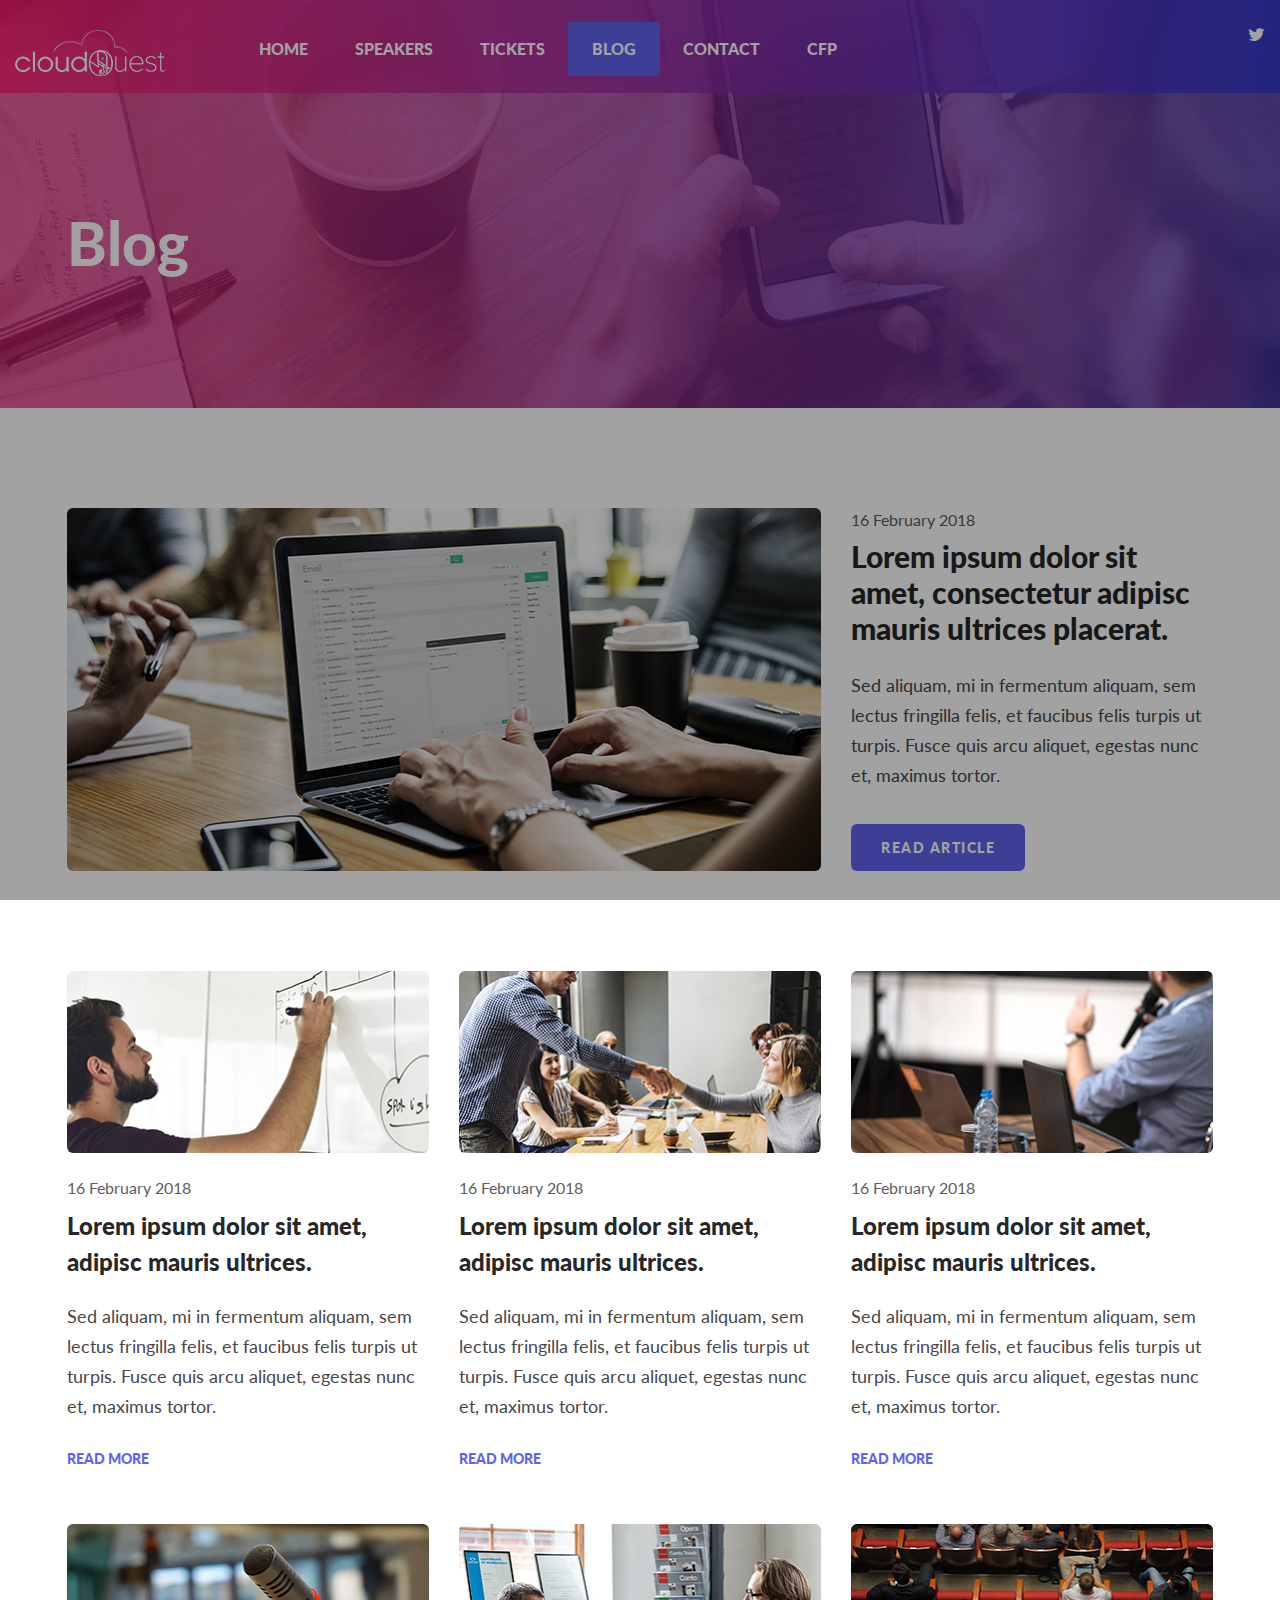
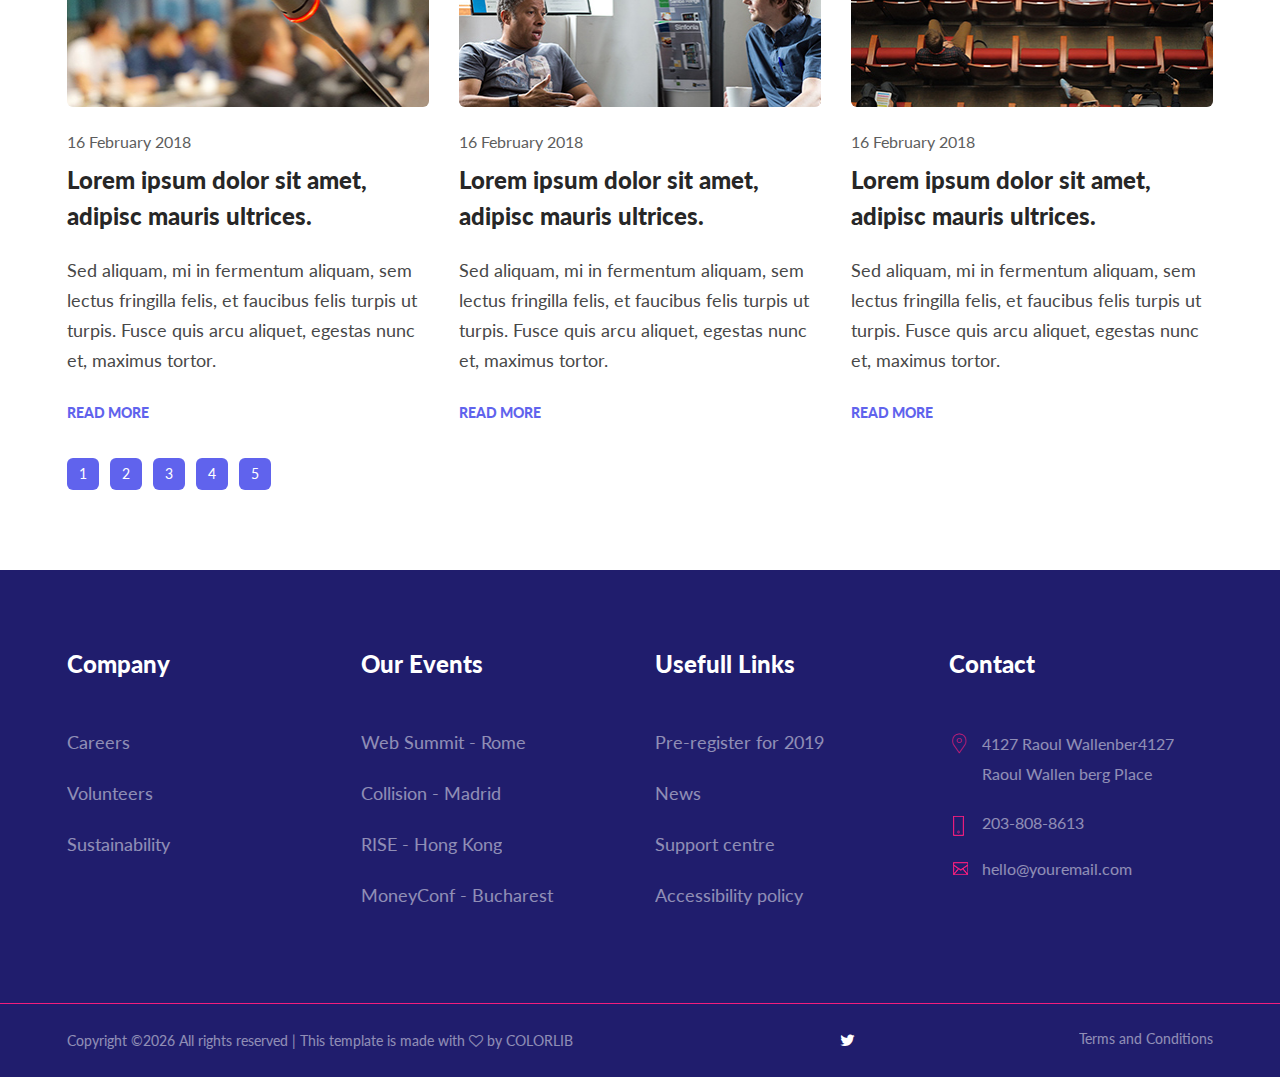
==== commit 5eff59d8: "Adding google analytics code" ====
--- a/blog.html
+++ b/blog.html
@@ -2,6 +2,15 @@
 <html lang="fr">
 
 <head>
+    <!-- Global site tag (gtag.js) - Google Analytics -->
+    <script async src="https://www.googletagmanager.com/gtag/js?id=UA-158940979-1"></script>
+    <script>
+        window.dataLayer = window.dataLayer || [];
+        function gtag(){dataLayer.push(arguments);}
+        gtag('js', new Date());
+        gtag('config', 'UA-158940979-1');
+    </script>
+    
     <meta charset="UTF-8">
     <meta name="description" content="Cloud Ouest Conference website">
     <meta name="keywords" content="cloud, devops, IA, ML, Nantes, conference, aws, azure, gcp">
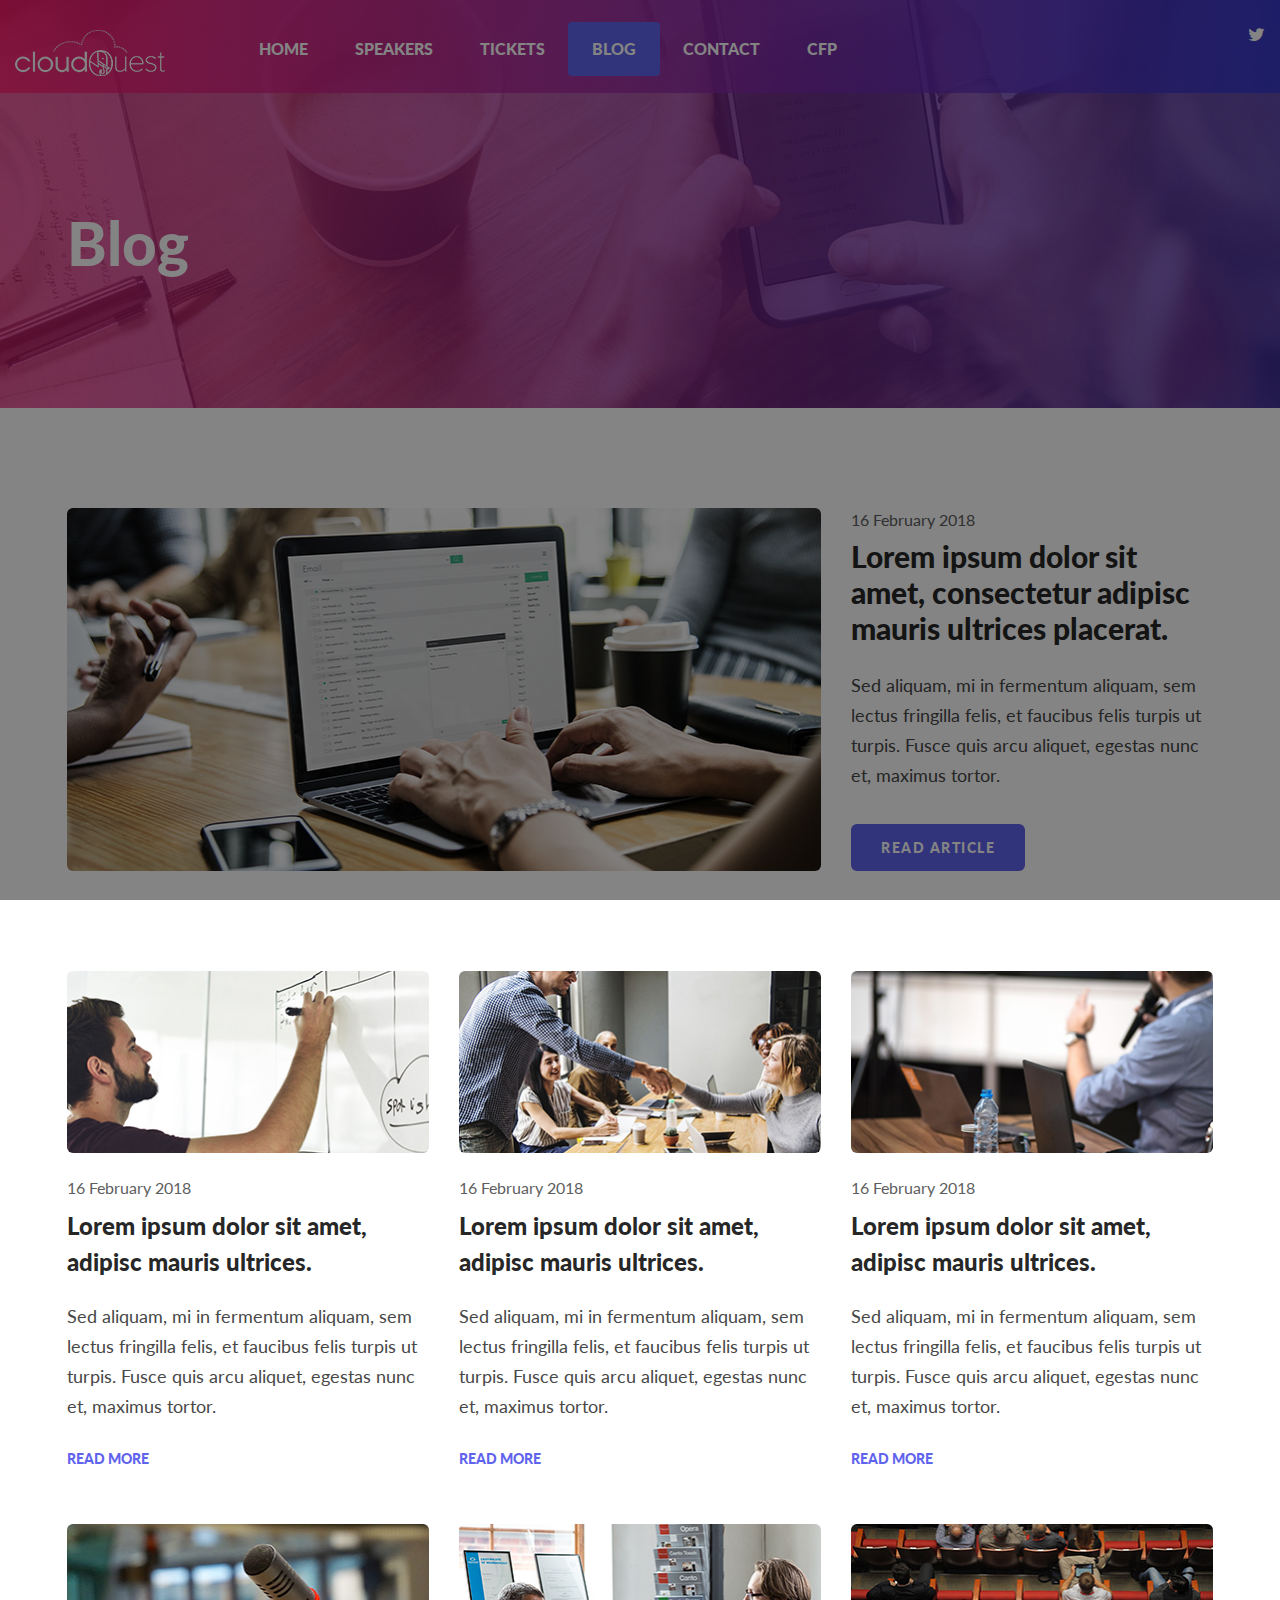
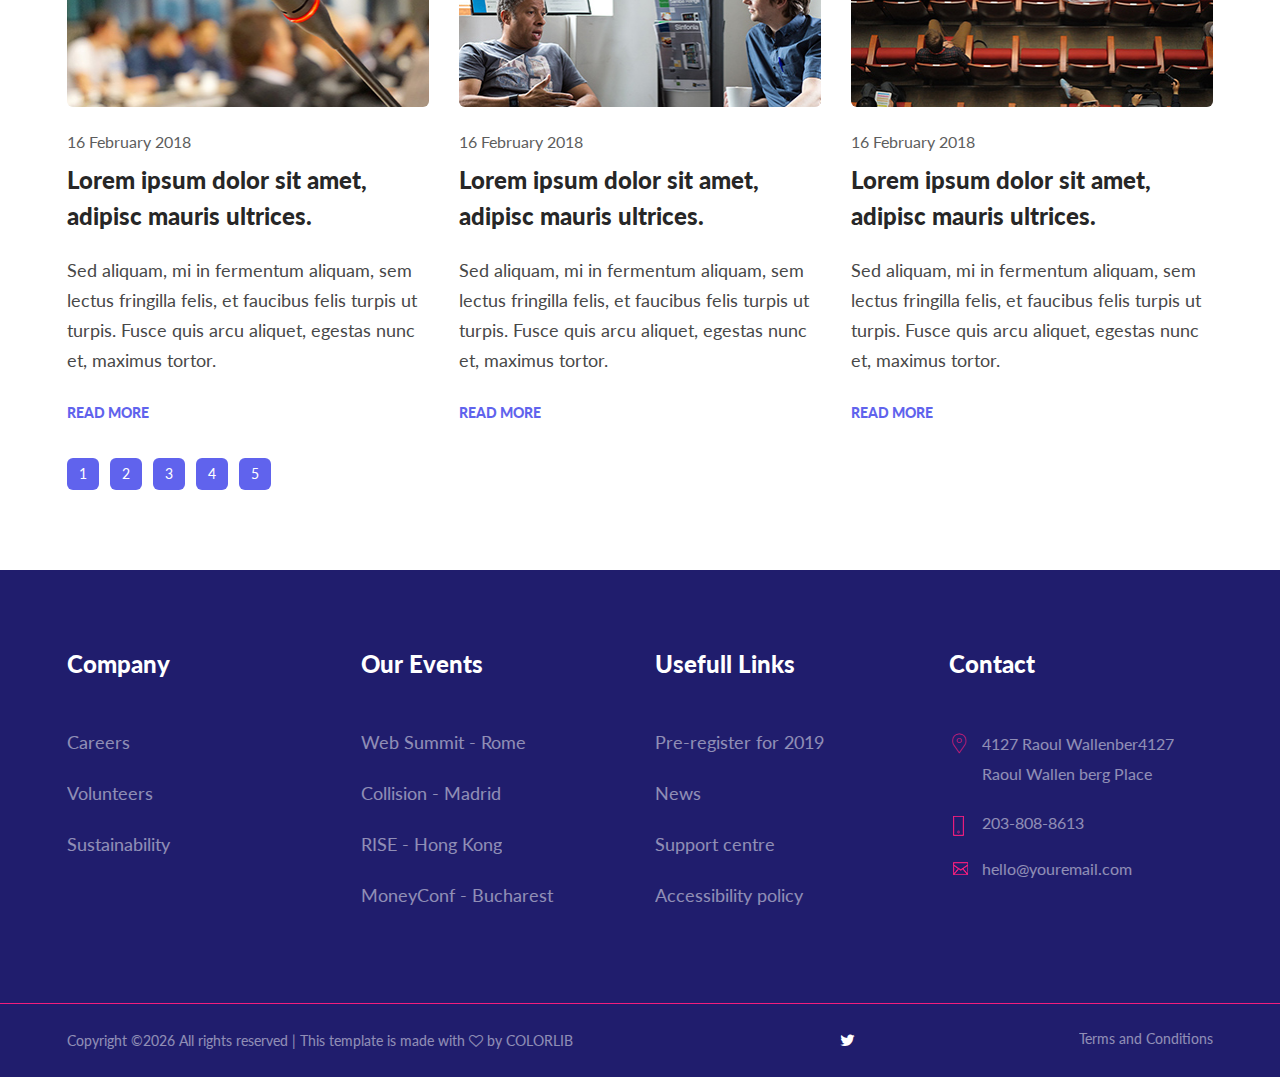
==== commit ec638539: "Migrate twitter url" ====
--- a/blog.html
+++ b/blog.html
@@ -59,7 +59,7 @@
                                 </nav>
                             </div>
                             <div class="top-social">
-                                <a href="https://twitter.com/cloud_ouest" target="_blank"><i class="fa fa-twitter"></i></a>
+                                <a href="https://twitter.com/cloudouest" target="_blank"><i class="fa fa-twitter"></i></a>
                                 <!--
                                 <a href="#"><i class="fa fa-pinterest"></i></a>
                                 <a href="#"><i class="fa fa-facebook"></i></a>
@@ -296,7 +296,7 @@
 Copyright &copy;<script>document.write(new Date().getFullYear());</script> All rights reserved | This template is made with <i class="fa fa-heart-o" aria-hidden="true"></i> by <a href="https://colorlib.com" target="_blank">Colorlib</a>
 <!-- Link back to Colorlib can't be removed. Template is licensed under CC BY 3.0. --></div>
                             <div class="footer-social">
-                                <a href="https://twitter.com/cloud_ouest"><i class="fa fa-twitter"></i></a>
+                                <a href="https://twitter.com/cloudouest"><i class="fa fa-twitter"></i></a>
                                 <!--
                                 <a href="#"><i class="fa fa-pinterest"></i></a>
                                 <a href="#"><i class="fa fa-facebook"></i></a>
--- a/css/style.css
+++ b/css/style.css
@@ -670,7 +670,8 @@
 }
 
 .speak-text {
-	background: #f5f5f5;
+	background-color: #f5f5f5;
+	color:#fff;
 	padding: 34px 18px 40px 35px;
 	height: 520px;
 	position: relative;
@@ -682,13 +683,14 @@
 
 .speak-text:after {
 	position: absolute;
+	color: #fff;
 	content: "";
 	width: 100%;
 	height: 100%;
 	left: 0;
 	top: 0;
-	background: -webkit-gradient(linear, left top, right top, from(#FB3ABE), to(#F149E3));
-	background: linear-gradient(to right, #FB3ABE, #F149E3);
+	background: -webkit-gradient(linear, left top, right top, from(#201D6D), to(rgb(94, 105, 221)));
+	background: linear-gradient(to right, #201D6D, rgb(94, 105, 221));
 	border-radius: 6px;
 	opacity: 0;
 	-webkit-transition: all 0.4s;
@@ -704,7 +706,19 @@
 	color: #fff;
 }
 
+.speak-text:hover h4 {
+	color: #fff;
+}
+
+.speak-text:hover h5 {
+	color: #fff;
+}
+
 .speak-text:hover .speaker-name h4 {
+	color: #fff;
+}
+
+.speak-text:hover .speaker-name h5 {
 	color: #fff;
 }
 
@@ -713,11 +727,27 @@
 }
 
 .speak-text h2 {
-	color: #272727;
+	color: #fff;
 	font-size: 36px;
 	font-weight: 900;
 	line-height: 50px;
-	margin-bottom: 198px;
+	margin-bottom: 100px;
+	z-index: 2;
+	position: relative;
+	-webkit-transition: all 0.4s;
+	transition: all 0.4s;
+}
+
+.speak-text h4 {
+	color: #fff;
+	z-index: 2;
+	position: relative;
+	-webkit-transition: all 0.4s;
+	transition: all 0.4s;
+}
+
+.speak-text h5 {
+	color: #fff;
 	z-index: 2;
 	position: relative;
 	-webkit-transition: all 0.4s;
@@ -732,7 +762,7 @@
 }
 
 .speak-text .speaker-name h4 {
-	color: #272727;
+	color: #fff;
 	font-size: 24px;
 	font-weight: 900;
 }
@@ -1708,11 +1738,11 @@
 	color: #fff;
 }
 
-.icon-boxes .speak-text:hover h2 {
-	color: #fff;
-}
-
-.icon-boxes .speak-text:hover .speaker-name h4 {
+.icon-boxes .speak-text:hover h2,h4,h5 {
+	color: #fff;
+}
+
+.icon-boxes .speak-text:hover .speaker-name h4,h5 {
 	color: #fff;
 }
 
@@ -2159,4 +2189,15 @@
 	.tab-elem .nav-tabs .nav-item {
 		margin-bottom: 10px;
 	}
+}
+
+
+/* =================================
+------------------------------------
+  Specific Cloud Ouest
+ ------------------------------------
+ ====================================*/
+
+/* default gradient */
+.gradient-img {
 }